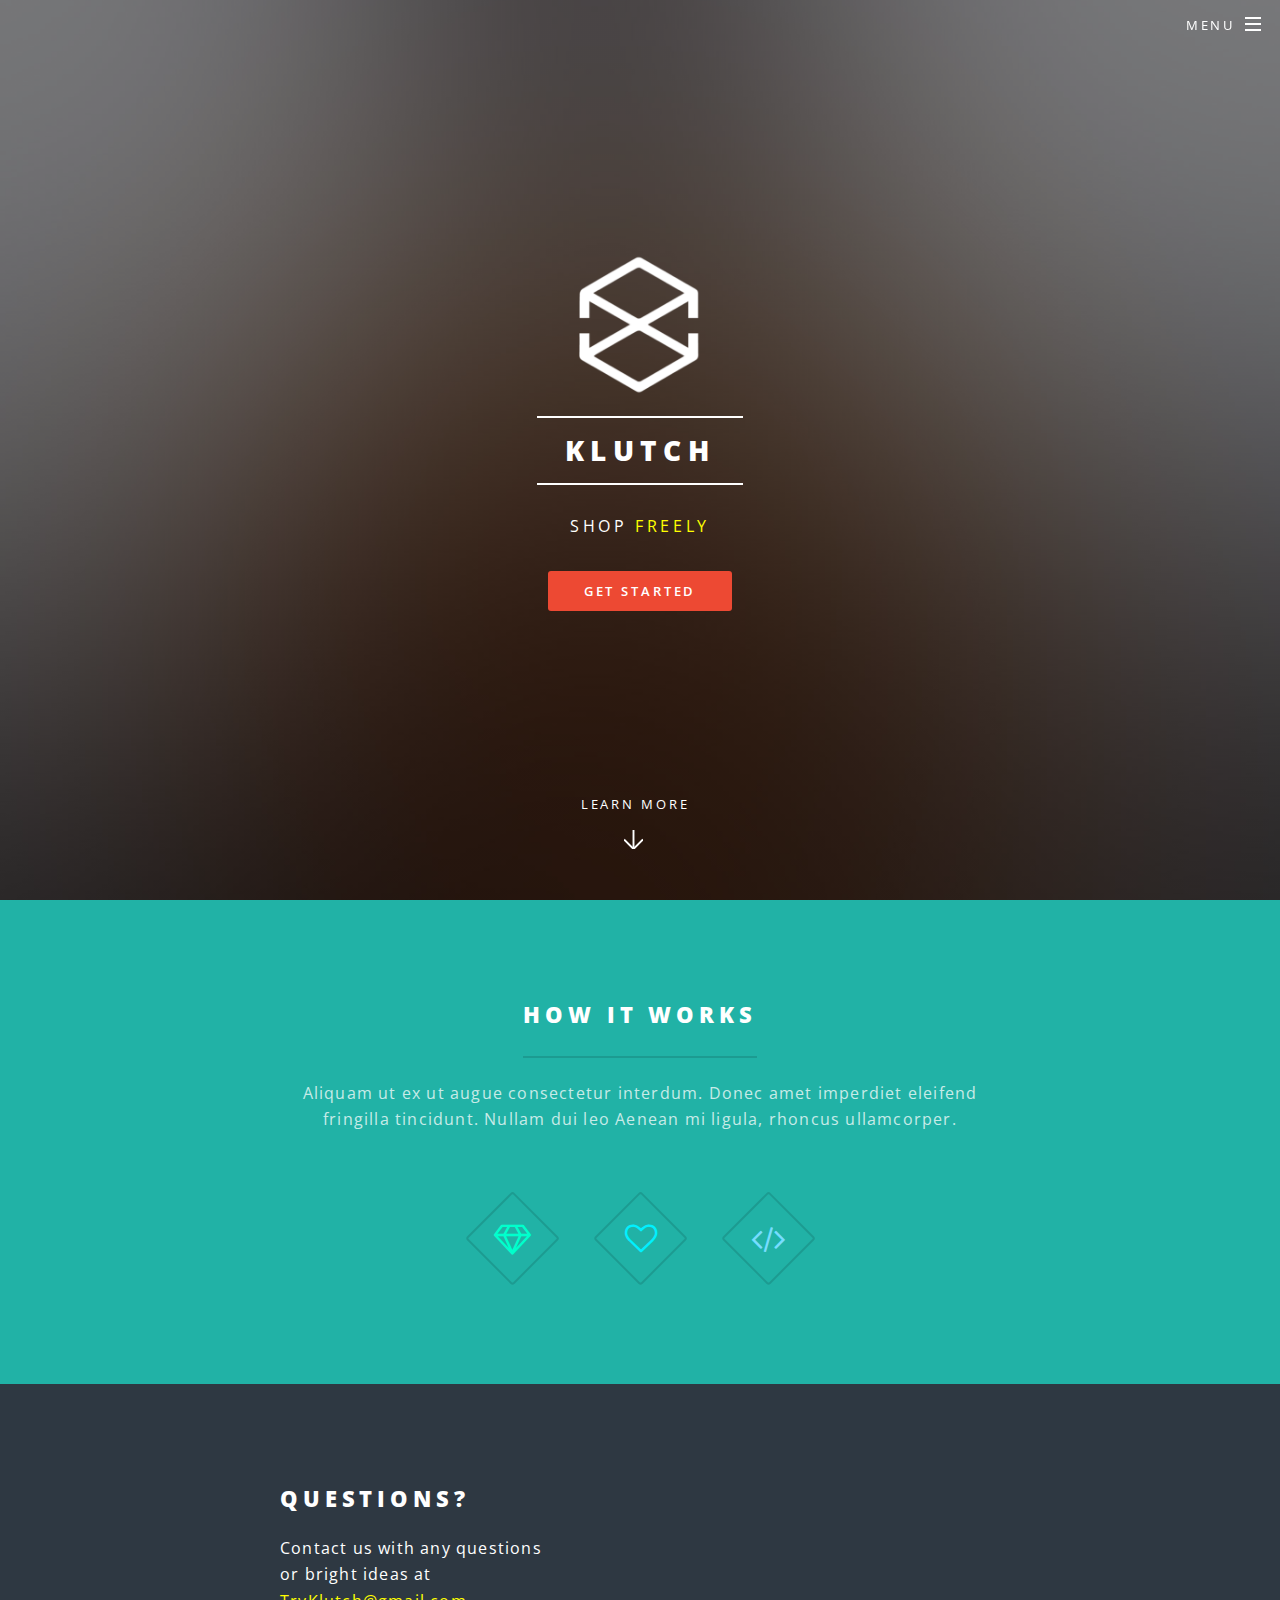
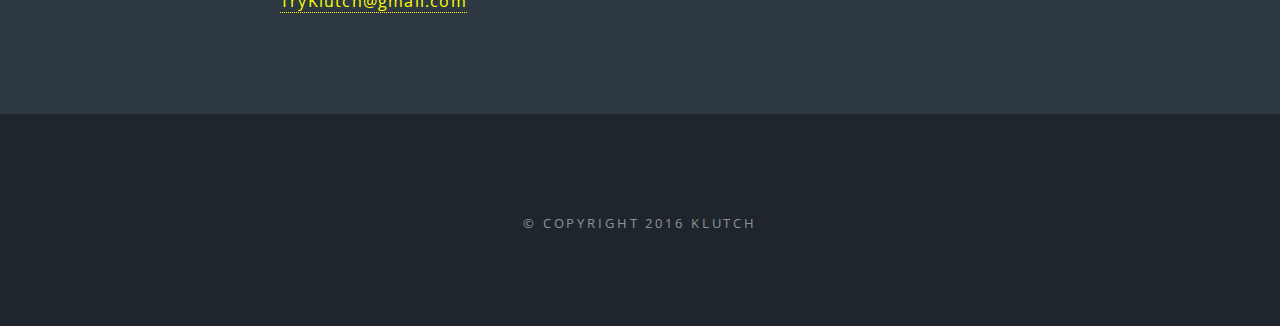
==== index.html @ a4037fea "creating boilerplate" ====
<!DOCTYPE HTML>
<!--
	Spectral by HTML5 UP
	html5up.net | @n33co
	Free for personal and commercial use under the CCA 3.0 license (html5up.net/license)
-->
<html>
	<head>
		<title>Klutch</title>
		<meta charset="utf-8" />
		<meta name="viewport" content="width=device-width, initial-scale=1" />
		<!--[if lte IE 8]><script src="assets/js/ie/html5shiv.js"></script><![endif]-->
		<link rel="stylesheet" href="assets/css/main.css" />
		<!--[if lte IE 8]><link rel="stylesheet" href="assets/css/ie8.css" /><![endif]-->
		<!--[if lte IE 9]><link rel="stylesheet" href="assets/css/ie9.css" /><![endif]-->
	</head>
	<body class="landing">

		<!-- Page Wrapper -->
			<div id="page-wrapper">

				<!-- Header -->
					<header id="header" class="alt">
						<h1><a href="index.html">Klutch</a></h1>
						<nav id="nav">
							<ul>
								<li class="special">
									<a href="#menu" class="menuToggle"><span>Menu</span></a>
									<div id="menu">
										<ul>
											<li><a href="index.html">Home</a></li>
											<li><a href="about.html">About</a></li>
										</ul>
									</div>
								</li>
							</ul>
						</nav>
					</header>

				<!-- Banner -->
					<section id="banner">
						<div class="inner">
							<img class="banner-logo" src="images/logo.png">
						</div>
						<div class="inner">
							<h2>Klutch</h2>
							<p>SHOP <span class="cta-yellow">FREELY</span></p>
							<ul class="actions">
								<li><a href="#" class="button special">Get Started</a></li>
							</ul>
						</div>
						<a href="#one" class="more scrolly">Learn More</a>
					</section>

				<!-- One -->
					<section id="one" class="wrapper style1 special">
						<div class="inner">
							<header class="major">
								<h2>HOW IT WORKS</h2>
								<p>Aliquam ut ex ut augue consectetur interdum. Donec amet imperdiet eleifend<br />
								fringilla tincidunt. Nullam dui leo Aenean mi ligula, rhoncus ullamcorper.</p>
							</header>
							<ul class="icons major">
								<li><span class="icon fa-diamond major style1"><span class="label">Find Items You Love</span></span></li>
								<li><span class="icon fa-heart-o major style2"><span class="label">Send Us the Deets</span></span></li>
								<li><span class="icon fa-code major style3"><span class="label">We find you a cart</span></span></li>
							</ul>
						</div>
					</section>

				<!-- Two -->
					<!-- <section id="two" class="wrapper alt style2">
						<section class="spotlight">
							<div class="image"><img src="images/pic01.jpg" alt="" /></div><div class="content">
								<h2>Magna primis lobortis<br />
								sed ullamcorper</h2>
								<p>Aliquam ut ex ut augue consectetur interdum. Donec hendrerit imperdiet. Mauris eleifend fringilla nullam aenean mi ligula.</p>
							</div>
						</section>
						<section class="spotlight">
							<div class="image"><img src="images/pic02.jpg" alt="" /></div><div class="content">
								<h2>Tortor dolore feugiat<br />
								elementum magna</h2>
								<p>Aliquam ut ex ut augue consectetur interdum. Donec hendrerit imperdiet. Mauris eleifend fringilla nullam aenean mi ligula.</p>
							</div>
						</section>
						<section class="spotlight">
							<div class="image"><img src="images/pic03.jpg" alt="" /></div><div class="content">
								<h2>Augue eleifend aliquet<br />
								sed condimentum</h2>
								<p>Aliquam ut ex ut augue consectetur interdum. Donec hendrerit imperdiet. Mauris eleifend fringilla nullam aenean mi ligula.</p>
							</div>
						</section>
					</section> -->

				<!-- Three -->
					<!-- <section id="three" class="wrapper style3 special">
						<div class="inner">
							<header class="major">
								<h2>Accumsan mus tortor nunc aliquet</h2>
								<p>Aliquam ut ex ut augue consectetur interdum. Donec amet imperdiet eleifend<br />
								fringilla tincidunt. Nullam dui leo Aenean mi ligula, rhoncus ullamcorper.</p>
							</header>
							<ul class="features">
								<li class="icon fa-paper-plane-o">
									<h3>Arcu accumsan</h3>
									<p>Augue consectetur sed interdum imperdiet et ipsum. Mauris lorem tincidunt nullam amet leo Aenean ligula consequat consequat.</p>
								</li>
								<li class="icon fa-laptop">
									<h3>Ac Augue Eget</h3>
									<p>Augue consectetur sed interdum imperdiet et ipsum. Mauris lorem tincidunt nullam amet leo Aenean ligula consequat consequat.</p>
								</li>
								<li class="icon fa-code">
									<h3>Mus Scelerisque</h3>
									<p>Augue consectetur sed interdum imperdiet et ipsum. Mauris lorem tincidunt nullam amet leo Aenean ligula consequat consequat.</p>
								</li>
								<li class="icon fa-headphones">
									<h3>Mauris Imperdiet</h3>
									<p>Augue consectetur sed interdum imperdiet et ipsum. Mauris lorem tincidunt nullam amet leo Aenean ligula consequat consequat.</p>
								</li>
								<li class="icon fa-heart-o">
									<h3>Aenean Primis</h3>
									<p>Augue consectetur sed interdum imperdiet et ipsum. Mauris lorem tincidunt nullam amet leo Aenean ligula consequat consequat.</p>
								</li>
								<li class="icon fa-flag-o">
									<h3>Tortor Ut</h3>
									<p>Augue consectetur sed interdum imperdiet et ipsum. Mauris lorem tincidunt nullam amet leo Aenean ligula consequat consequat.</p>
								</li>
							</ul>
						</div>
					</section> -->

				<!-- CTA -->
					<section id="cta" class="wrapper style4">
						<div class="inner">
							<header>
								<h2>Questions?</h2>
								<p>Contact us with any questions <br> or bright ideas at <br> <a class="cta-yellow" href="mailto:tryklutch@gmail.com">TryKlutch@gmail.com</a></p>
							</header>
<!-- 							<ul class="actions vertical">
								<li><a href="#" class="button fit special">Start Using Klutch</a></li>
								<li><a href="#" class="button fit">Learn More</a></li>
							</ul> -->
						</div>
					</section>

				<!-- Footer -->
					<footer id="footer">
<!-- 						<ul class="icons">
							<li><a href="#" class="icon fa-twitter"><span class="label">Twitter</span></a></li>
							<li><a href="#" class="icon fa-facebook"><span class="label">Facebook</span></a></li>
							<li><a href="#" class="icon fa-instagram"><span class="label">Instagram</span></a></li>
							<li><a href="#" class="icon fa-dribbble"><span class="label">Dribbble</span></a></li>
							<li><a href="#" class="icon fa-envelope-o"><span class="label">Email</span></a></li>
						</ul> -->
						<ul class="copyright">
							<li>&copy; Copyright 2016 Klutch</li>
						</ul>
					</footer>

			</div>

		<!-- Scripts -->
			<script src="assets/js/jquery.min.js"></script>
			<script src="assets/js/jquery.scrollex.min.js"></script>
			<script src="assets/js/jquery.scrolly.min.js"></script>
			<script src="assets/js/skel.min.js"></script>
			<script src="assets/js/util.js"></script>
			<!--[if lte IE 8]><script src="assets/js/ie/respond.min.js"></script><![endif]-->
			<script src="assets/js/main.js"></script>

	</body>
</html>
---- assets/css/main.css ----
@import url(font-awesome.min.css);
@import url("http://fonts.googleapis.com/css?family=Open+Sans:400,400italic,600,600italic,800,800italic");

/*
	Spectral by HTML5 UP
	html5up.net | @n33co
	Free for personal and commercial use under the CCA 3.0 license (html5up.net/license)
*/

/* Reset */

	html, body, div, span, applet, object, iframe, h1, h2, h3, h4, h5, h6, p, blockquote, pre, a, abbr, acronym, address, big, cite, code, del, dfn, em, img, ins, kbd, q, s, samp, small, strike, strong, sub, sup, tt, var, b, u, i, center, dl, dt, dd, ol, ul, li, fieldset, form, label, legend, table, caption, tbody, tfoot, thead, tr, th, td, article, aside, canvas, details, embed, figure, figcaption, footer, header, hgroup, menu, nav, output, ruby, section, summary, time, mark, audio, video {
		margin: 0;
		padding: 0;
		border: 0;
		font-size: 100%;
		font: inherit;
		vertical-align: baseline;
	}

	article, aside, details, figcaption, figure, footer, header, hgroup, menu, nav, section {
		display: block;
	}

	body {
		line-height: 1;
	}

	ol, ul {
		list-style: none;
	}

	blockquote, q {
		quotes: none;
	}

	blockquote:before, blockquote:after, q:before, q:after {
		content: '';
		content: none;
	}

	table {
		border-collapse: collapse;
		border-spacing: 0;
	}

	body {
		-webkit-text-size-adjust: none;
	}

/* Box Model */

	*, *:before, *:after {
		-moz-box-sizing: border-box;
		-webkit-box-sizing: border-box;
		box-sizing: border-box;
	}

/* Grid */

	.row {
		border-bottom: solid 1px transparent;
		-moz-box-sizing: border-box;
		-webkit-box-sizing: border-box;
		box-sizing: border-box;
	}

	.row > * {
		float: left;
		-moz-box-sizing: border-box;
		-webkit-box-sizing: border-box;
		box-sizing: border-box;
	}

	.row:after, .row:before {
		content: '';
		display: block;
		clear: both;
		height: 0;
	}

	.row.uniform > * > :first-child {
		margin-top: 0;
	}

	.row.uniform > * > :last-child {
		margin-bottom: 0;
	}

	.row.\30 \25 > * {
		padding: 0 0 0 0em;
	}

	.row.\30 \25 {
		margin: 0 0 -1px 0em;
	}

	.row.uniform.\30 \25 > * {
		padding: 0em 0 0 0em;
	}

	.row.uniform.\30 \25 {
		margin: 0em 0 -1px 0em;
	}

	.row > * {
		padding: 0 0 0 1.5em;
	}

	.row {
		margin: 0 0 -1px -1.5em;
	}

	.row.uniform > * {
		padding: 1.5em 0 0 1.5em;
	}

	.row.uniform {
		margin: -1.5em 0 -1px -1.5em;
	}

	.row.\32 00\25 > * {
		padding: 0 0 0 3em;
	}

	.row.\32 00\25 {
		margin: 0 0 -1px -3em;
	}

	.row.uniform.\32 00\25 > * {
		padding: 3em 0 0 3em;
	}

	.row.uniform.\32 00\25 {
		margin: -3em 0 -1px -3em;
	}

	.row.\31 50\25 > * {
		padding: 0 0 0 2.25em;
	}

	.row.\31 50\25 {
		margin: 0 0 -1px -2.25em;
	}

	.row.uniform.\31 50\25 > * {
		padding: 2.25em 0 0 2.25em;
	}

	.row.uniform.\31 50\25 {
		margin: -2.25em 0 -1px -2.25em;
	}

	.row.\35 0\25 > * {
		padding: 0 0 0 0.75em;
	}

	.row.\35 0\25 {
		margin: 0 0 -1px -0.75em;
	}

	.row.uniform.\35 0\25 > * {
		padding: 0.75em 0 0 0.75em;
	}

	.row.uniform.\35 0\25 {
		margin: -0.75em 0 -1px -0.75em;
	}

	.row.\32 5\25 > * {
		padding: 0 0 0 0.375em;
	}

	.row.\32 5\25 {
		margin: 0 0 -1px -0.375em;
	}

	.row.uniform.\32 5\25 > * {
		padding: 0.375em 0 0 0.375em;
	}

	.row.uniform.\32 5\25 {
		margin: -0.375em 0 -1px -0.375em;
	}

	.\31 2u, .\31 2u\24 {
		width: 100%;
		clear: none;
		margin-left: 0;
	}

	.\31 1u, .\31 1u\24 {
		width: 91.6666666667%;
		clear: none;
		margin-left: 0;
	}

	.\31 0u, .\31 0u\24 {
		width: 83.3333333333%;
		clear: none;
		margin-left: 0;
	}

	.\39 u, .\39 u\24 {
		width: 75%;
		clear: none;
		margin-left: 0;
	}

	.\38 u, .\38 u\24 {
		width: 66.6666666667%;
		clear: none;
		margin-left: 0;
	}

	.\37 u, .\37 u\24 {
		width: 58.3333333333%;
		clear: none;
		margin-left: 0;
	}

	.\36 u, .\36 u\24 {
		width: 50%;
		clear: none;
		margin-left: 0;
	}

	.\35 u, .\35 u\24 {
		width: 41.6666666667%;
		clear: none;
		margin-left: 0;
	}

	.\34 u, .\34 u\24 {
		width: 33.3333333333%;
		clear: none;
		margin-left: 0;
	}

	.\33 u, .\33 u\24 {
		width: 25%;
		clear: none;
		margin-left: 0;
	}

	.\32 u, .\32 u\24 {
		width: 16.6666666667%;
		clear: none;
		margin-left: 0;
	}

	.\31 u, .\31 u\24 {
		width: 8.3333333333%;
		clear: none;
		margin-left: 0;
	}

	.\31 2u\24 + *,
	.\31 1u\24 + *,
	.\31 0u\24 + *,
	.\39 u\24 + *,
	.\38 u\24 + *,
	.\37 u\24 + *,
	.\36 u\24 + *,
	.\35 u\24 + *,
	.\34 u\24 + *,
	.\33 u\24 + *,
	.\32 u\24 + *,
	.\31 u\24 + * {
		clear: left;
	}

	.\-11u {
		margin-left: 91.66667%;
	}

	.\-10u {
		margin-left: 83.33333%;
	}

	.\-9u {
		margin-left: 75%;
	}

	.\-8u {
		margin-left: 66.66667%;
	}

	.\-7u {
		margin-left: 58.33333%;
	}

	.\-6u {
		margin-left: 50%;
	}

	.\-5u {
		margin-left: 41.66667%;
	}

	.\-4u {
		margin-left: 33.33333%;
	}

	.\-3u {
		margin-left: 25%;
	}

	.\-2u {
		margin-left: 16.66667%;
	}

	.\-1u {
		margin-left: 8.33333%;
	}

	@media screen and (max-width: 1680px) {

		.row > * {
			padding: 0 0 0 1.5em;
		}

		.row {
			margin: 0 0 -1px -1.5em;
		}

		.row.uniform > * {
			padding: 1.5em 0 0 1.5em;
		}

		.row.uniform {
			margin: -1.5em 0 -1px -1.5em;
		}

		.row.\32 00\25 > * {
			padding: 0 0 0 3em;
		}

		.row.\32 00\25 {
			margin: 0 0 -1px -3em;
		}

		.row.uniform.\32 00\25 > * {
			padding: 3em 0 0 3em;
		}

		.row.uniform.\32 00\25 {
			margin: -3em 0 -1px -3em;
		}

		.row.\31 50\25 > * {
			padding: 0 0 0 2.25em;
		}

		.row.\31 50\25 {
			margin: 0 0 -1px -2.25em;
		}

		.row.uniform.\31 50\25 > * {
			padding: 2.25em 0 0 2.25em;
		}

		.row.uniform.\31 50\25 {
			margin: -2.25em 0 -1px -2.25em;
		}

		.row.\35 0\25 > * {
			padding: 0 0 0 0.75em;
		}

		.row.\35 0\25 {
			margin: 0 0 -1px -0.75em;
		}

		.row.uniform.\35 0\25 > * {
			padding: 0.75em 0 0 0.75em;
		}

		.row.uniform.\35 0\25 {
			margin: -0.75em 0 -1px -0.75em;
		}

		.row.\32 5\25 > * {
			padding: 0 0 0 0.375em;
		}

		.row.\32 5\25 {
			margin: 0 0 -1px -0.375em;
		}

		.row.uniform.\32 5\25 > * {
			padding: 0.375em 0 0 0.375em;
		}

		.row.uniform.\32 5\25 {
			margin: -0.375em 0 -1px -0.375em;
		}

		.\31 2u\28xlarge\29, .\31 2u\24\28xlarge\29 {
			width: 100%;
			clear: none;
			margin-left: 0;
		}

		.\31 1u\28xlarge\29, .\31 1u\24\28xlarge\29 {
			width: 91.6666666667%;
			clear: none;
			margin-left: 0;
		}

		.\31 0u\28xlarge\29, .\31 0u\24\28xlarge\29 {
			width: 83.3333333333%;
			clear: none;
			margin-left: 0;
		}

		.\39 u\28xlarge\29, .\39 u\24\28xlarge\29 {
			width: 75%;
			clear: none;
			margin-left: 0;
		}

		.\38 u\28xlarge\29, .\38 u\24\28xlarge\29 {
			width: 66.6666666667%;
			clear: none;
			margin-left: 0;
		}

		.\37 u\28xlarge\29, .\37 u\24\28xlarge\29 {
			width: 58.3333333333%;
			clear: none;
			margin-left: 0;
		}

		.\36 u\28xlarge\29, .\36 u\24\28xlarge\29 {
			width: 50%;
			clear: none;
			margin-left: 0;
		}

		.\35 u\28xlarge\29, .\35 u\24\28xlarge\29 {
			width: 41.6666666667%;
			clear: none;
			margin-left: 0;
		}

		.\34 u\28xlarge\29, .\34 u\24\28xlarge\29 {
			width: 33.3333333333%;
			clear: none;
			margin-left: 0;
		}

		.\33 u\28xlarge\29, .\33 u\24\28xlarge\29 {
			width: 25%;
			clear: none;
			margin-left: 0;
		}

		.\32 u\28xlarge\29, .\32 u\24\28xlarge\29 {
			width: 16.6666666667%;
			clear: none;
			margin-left: 0;
		}

		.\31 u\28xlarge\29, .\31 u\24\28xlarge\29 {
			width: 8.3333333333%;
			clear: none;
			margin-left: 0;
		}

		.\31 2u\24\28xlarge\29 + *,
		.\31 1u\24\28xlarge\29 + *,
		.\31 0u\24\28xlarge\29 + *,
		.\39 u\24\28xlarge\29 + *,
		.\38 u\24\28xlarge\29 + *,
		.\37 u\24\28xlarge\29 + *,
		.\36 u\24\28xlarge\29 + *,
		.\35 u\24\28xlarge\29 + *,
		.\34 u\24\28xlarge\29 + *,
		.\33 u\24\28xlarge\29 + *,
		.\32 u\24\28xlarge\29 + *,
		.\31 u\24\28xlarge\29 + * {
			clear: left;
		}

		.\-11u\28xlarge\29 {
			margin-left: 91.66667%;
		}

		.\-10u\28xlarge\29 {
			margin-left: 83.33333%;
		}

		.\-9u\28xlarge\29 {
			margin-left: 75%;
		}

		.\-8u\28xlarge\29 {
			margin-left: 66.66667%;
		}

		.\-7u\28xlarge\29 {
			margin-left: 58.33333%;
		}

		.\-6u\28xlarge\29 {
			margin-left: 50%;
		}

		.\-5u\28xlarge\29 {
			margin-left: 41.66667%;
		}

		.\-4u\28xlarge\29 {
			margin-left: 33.33333%;
		}

		.\-3u\28xlarge\29 {
			margin-left: 25%;
		}

		.\-2u\28xlarge\29 {
			margin-left: 16.66667%;
		}

		.\-1u\28xlarge\29 {
			margin-left: 8.33333%;
		}

	}

	@media screen and (max-width: 1280px) {

		.row > * {
			padding: 0 0 0 1.5em;
		}

		.row {
			margin: 0 0 -1px -1.5em;
		}

		.row.uniform > * {
			padding: 1.5em 0 0 1.5em;
		}

		.row.uniform {
			margin: -1.5em 0 -1px -1.5em;
		}

		.row.\32 00\25 > * {
			padding: 0 0 0 3em;
		}

		.row.\32 00\25 {
			margin: 0 0 -1px -3em;
		}

		.row.uniform.\32 00\25 > * {
			padding: 3em 0 0 3em;
		}

		.row.uniform.\32 00\25 {
			margin: -3em 0 -1px -3em;
		}

		.row.\31 50\25 > * {
			padding: 0 0 0 2.25em;
		}

		.row.\31 50\25 {
			margin: 0 0 -1px -2.25em;
		}

		.row.uniform.\31 50\25 > * {
			padding: 2.25em 0 0 2.25em;
		}

		.row.uniform.\31 50\25 {
			margin: -2.25em 0 -1px -2.25em;
		}

		.row.\35 0\25 > * {
			padding: 0 0 0 0.75em;
		}

		.row.\35 0\25 {
			margin: 0 0 -1px -0.75em;
		}

		.row.uniform.\35 0\25 > * {
			padding: 0.75em 0 0 0.75em;
		}

		.row.uniform.\35 0\25 {
			margin: -0.75em 0 -1px -0.75em;
		}

		.row.\32 5\25 > * {
			padding: 0 0 0 0.375em;
		}

		.row.\32 5\25 {
			margin: 0 0 -1px -0.375em;
		}

		.row.uniform.\32 5\25 > * {
			padding: 0.375em 0 0 0.375em;
		}

		.row.uniform.\32 5\25 {
			margin: -0.375em 0 -1px -0.375em;
		}

		.\31 2u\28large\29, .\31 2u\24\28large\29 {
			width: 100%;
			clear: none;
			margin-left: 0;
		}

		.\31 1u\28large\29, .\31 1u\24\28large\29 {
			width: 91.6666666667%;
			clear: none;
			margin-left: 0;
		}

		.\31 0u\28large\29, .\31 0u\24\28large\29 {
			width: 83.3333333333%;
			clear: none;
			margin-left: 0;
		}

		.\39 u\28large\29, .\39 u\24\28large\29 {
			width: 75%;
			clear: none;
			margin-left: 0;
		}

		.\38 u\28large\29, .\38 u\24\28large\29 {
			width: 66.6666666667%;
			clear: none;
			margin-left: 0;
		}

		.\37 u\28large\29, .\37 u\24\28large\29 {
			width: 58.3333333333%;
			clear: none;
			margin-left: 0;
		}

		.\36 u\28large\29, .\36 u\24\28large\29 {
			width: 50%;
			clear: none;
			margin-left: 0;
		}

		.\35 u\28large\29, .\35 u\24\28large\29 {
			width: 41.6666666667%;
			clear: none;
			margin-left: 0;
		}

		.\34 u\28large\29, .\34 u\24\28large\29 {
			width: 33.3333333333%;
			clear: none;
			margin-left: 0;
		}

		.\33 u\28large\29, .\33 u\24\28large\29 {
			width: 25%;
			clear: none;
			margin-left: 0;
		}

		.\32 u\28large\29, .\32 u\24\28large\29 {
			width: 16.6666666667%;
			clear: none;
			margin-left: 0;
		}

		.\31 u\28large\29, .\31 u\24\28large\29 {
			width: 8.3333333333%;
			clear: none;
			margin-left: 0;
		}

		.\31 2u\24\28large\29 + *,
		.\31 1u\24\28large\29 + *,
		.\31 0u\24\28large\29 + *,
		.\39 u\24\28large\29 + *,
		.\38 u\24\28large\29 + *,
		.\37 u\24\28large\29 + *,
		.\36 u\24\28large\29 + *,
		.\35 u\24\28large\29 + *,
		.\34 u\24\28large\29 + *,
		.\33 u\24\28large\29 + *,
		.\32 u\24\28large\29 + *,
		.\31 u\24\28large\29 + * {
			clear: left;
		}

		.\-11u\28large\29 {
			margin-left: 91.66667%;
		}

		.\-10u\28large\29 {
			margin-left: 83.33333%;
		}

		.\-9u\28large\29 {
			margin-left: 75%;
		}

		.\-8u\28large\29 {
			margin-left: 66.66667%;
		}

		.\-7u\28large\29 {
			margin-left: 58.33333%;
		}

		.\-6u\28large\29 {
			margin-left: 50%;
		}

		.\-5u\28large\29 {
			margin-left: 41.66667%;
		}

		.\-4u\28large\29 {
			margin-left: 33.33333%;
		}

		.\-3u\28large\29 {
			margin-left: 25%;
		}

		.\-2u\28large\29 {
			margin-left: 16.66667%;
		}

		.\-1u\28large\29 {
			margin-left: 8.33333%;
		}

	}

	@media screen and (max-width: 980px) {

		.row > * {
			padding: 0 0 0 1.5em;
		}

		.row {
			margin: 0 0 -1px -1.5em;
		}

		.row.uniform > * {
			padding: 1.5em 0 0 1.5em;
		}

		.row.uniform {
			margin: -1.5em 0 -1px -1.5em;
		}

		.row.\32 00\25 > * {
			padding: 0 0 0 3em;
		}

		.row.\32 00\25 {
			margin: 0 0 -1px -3em;
		}

		.row.uniform.\32 00\25 > * {
			padding: 3em 0 0 3em;
		}

		.row.uniform.\32 00\25 {
			margin: -3em 0 -1px -3em;
		}

		.row.\31 50\25 > * {
			padding: 0 0 0 2.25em;
		}

		.row.\31 50\25 {
			margin: 0 0 -1px -2.25em;
		}

		.row.uniform.\31 50\25 > * {
			padding: 2.25em 0 0 2.25em;
		}

		.row.uniform.\31 50\25 {
			margin: -2.25em 0 -1px -2.25em;
		}

		.row.\35 0\25 > * {
			padding: 0 0 0 0.75em;
		}

		.row.\35 0\25 {
			margin: 0 0 -1px -0.75em;
		}

		.row.uniform.\35 0\25 > * {
			padding: 0.75em 0 0 0.75em;
		}

		.row.uniform.\35 0\25 {
			margin: -0.75em 0 -1px -0.75em;
		}

		.row.\32 5\25 > * {
			padding: 0 0 0 0.375em;
		}

		.row.\32 5\25 {
			margin: 0 0 -1px -0.375em;
		}

		.row.uniform.\32 5\25 > * {
			padding: 0.375em 0 0 0.375em;
		}

		.row.uniform.\32 5\25 {
			margin: -0.375em 0 -1px -0.375em;
		}

		.\31 2u\28medium\29, .\31 2u\24\28medium\29 {
			width: 100%;
			clear: none;
			margin-left: 0;
		}

		.\31 1u\28medium\29, .\31 1u\24\28medium\29 {
			width: 91.6666666667%;
			clear: none;
			margin-left: 0;
		}

		.\31 0u\28medium\29, .\31 0u\24\28medium\29 {
			width: 83.3333333333%;
			clear: none;
			margin-left: 0;
		}

		.\39 u\28medium\29, .\39 u\24\28medium\29 {
			width: 75%;
			clear: none;
			margin-left: 0;
		}

		.\38 u\28medium\29, .\38 u\24\28medium\29 {
			width: 66.6666666667%;
			clear: none;
			margin-left: 0;
		}

		.\37 u\28medium\29, .\37 u\24\28medium\29 {
			width: 58.3333333333%;
			clear: none;
			margin-left: 0;
		}

		.\36 u\28medium\29, .\36 u\24\28medium\29 {
			width: 50%;
			clear: none;
			margin-left: 0;
		}

		.\35 u\28medium\29, .\35 u\24\28medium\29 {
			width: 41.6666666667%;
			clear: none;
			margin-left: 0;
		}

		.\34 u\28medium\29, .\34 u\24\28medium\29 {
			width: 33.3333333333%;
			clear: none;
			margin-left: 0;
		}

		.\33 u\28medium\29, .\33 u\24\28medium\29 {
			width: 25%;
			clear: none;
			margin-left: 0;
		}

		.\32 u\28medium\29, .\32 u\24\28medium\29 {
			width: 16.6666666667%;
			clear: none;
			margin-left: 0;
		}

		.\31 u\28medium\29, .\31 u\24\28medium\29 {
			width: 8.3333333333%;
			clear: none;
			margin-left: 0;
		}

		.\31 2u\24\28medium\29 + *,
		.\31 1u\24\28medium\29 + *,
		.\31 0u\24\28medium\29 + *,
		.\39 u\24\28medium\29 + *,
		.\38 u\24\28medium\29 + *,
		.\37 u\24\28medium\29 + *,
		.\36 u\24\28medium\29 + *,
		.\35 u\24\28medium\29 + *,
		.\34 u\24\28medium\29 + *,
		.\33 u\24\28medium\29 + *,
		.\32 u\24\28medium\29 + *,
		.\31 u\24\28medium\29 + * {
			clear: left;
		}

		.\-11u\28medium\29 {
			margin-left: 91.66667%;
		}

		.\-10u\28medium\29 {
			margin-left: 83.33333%;
		}

		.\-9u\28medium\29 {
			margin-left: 75%;
		}

		.\-8u\28medium\29 {
			margin-left: 66.66667%;
		}

		.\-7u\28medium\29 {
			margin-left: 58.33333%;
		}

		.\-6u\28medium\29 {
			margin-left: 50%;
		}

		.\-5u\28medium\29 {
			margin-left: 41.66667%;
		}

		.\-4u\28medium\29 {
			margin-left: 33.33333%;
		}

		.\-3u\28medium\29 {
			margin-left: 25%;
		}

		.\-2u\28medium\29 {
			margin-left: 16.66667%;
		}

		.\-1u\28medium\29 {
			margin-left: 8.33333%;
		}

	}

	@media screen and (max-width: 736px) {

		.row > * {
			padding: 0 0 0 1.5em;
		}

		.row {
			margin: 0 0 -1px -1.5em;
		}

		.row.uniform > * {
			padding: 1.5em 0 0 1.5em;
		}

		.row.uniform {
			margin: -1.5em 0 -1px -1.5em;
		}

		.row.\32 00\25 > * {
			padding: 0 0 0 3em;
		}

		.row.\32 00\25 {
			margin: 0 0 -1px -3em;
		}

		.row.uniform.\32 00\25 > * {
			padding: 3em 0 0 3em;
		}

		.row.uniform.\32 00\25 {
			margin: -3em 0 -1px -3em;
		}

		.row.\31 50\25 > * {
			padding: 0 0 0 2.25em;
		}

		.row.\31 50\25 {
			margin: 0 0 -1px -2.25em;
		}

		.row.uniform.\31 50\25 > * {
			padding: 2.25em 0 0 2.25em;
		}

		.row.uniform.\31 50\25 {
			margin: -2.25em 0 -1px -2.25em;
		}

		.row.\35 0\25 > * {
			padding: 0 0 0 0.75em;
		}

		.row.\35 0\25 {
			margin: 0 0 -1px -0.75em;
		}

		.row.uniform.\35 0\25 > * {
			padding: 0.75em 0 0 0.75em;
		}

		.row.uniform.\35 0\25 {
			margin: -0.75em 0 -1px -0.75em;
		}

		.row.\32 5\25 > * {
			padding: 0 0 0 0.375em;
		}

		.row.\32 5\25 {
			margin: 0 0 -1px -0.375em;
		}

		.row.uniform.\32 5\25 > * {
			padding: 0.375em 0 0 0.375em;
		}

		.row.uniform.\32 5\25 {
			margin: -0.375em 0 -1px -0.375em;
		}

		.\31 2u\28small\29, .\31 2u\24\28small\29 {
			width: 100%;
			clear: none;
			margin-left: 0;
		}

		.\31 1u\28small\29, .\31 1u\24\28small\29 {
			width: 91.6666666667%;
			clear: none;
			margin-left: 0;
		}

		.\31 0u\28small\29, .\31 0u\24\28small\29 {
			width: 83.3333333333%;
			clear: none;
			margin-left: 0;
		}

		.\39 u\28small\29, .\39 u\24\28small\29 {
			width: 75%;
			clear: none;
			margin-left: 0;
		}

		.\38 u\28small\29, .\38 u\24\28small\29 {
			width: 66.6666666667%;
			clear: none;
			margin-left: 0;
		}

		.\37 u\28small\29, .\37 u\24\28small\29 {
			width: 58.3333333333%;
			clear: none;
			margin-left: 0;
		}

		.\36 u\28small\29, .\36 u\24\28small\29 {
			width: 50%;
			clear: none;
			margin-left: 0;
		}

		.\35 u\28small\29, .\35 u\24\28small\29 {
			width: 41.6666666667%;
			clear: none;
			margin-left: 0;
		}

		.\34 u\28small\29, .\34 u\24\28small\29 {
			width: 33.3333333333%;
			clear: none;
			margin-left: 0;
		}

		.\33 u\28small\29, .\33 u\24\28small\29 {
			width: 25%;
			clear: none;
			margin-left: 0;
		}

		.\32 u\28small\29, .\32 u\24\28small\29 {
			width: 16.6666666667%;
			clear: none;
			margin-left: 0;
		}

		.\31 u\28small\29, .\31 u\24\28small\29 {
			width: 8.3333333333%;
			clear: none;
			margin-left: 0;
		}

		.\31 2u\24\28small\29 + *,
		.\31 1u\24\28small\29 + *,
		.\31 0u\24\28small\29 + *,
		.\39 u\24\28small\29 + *,
		.\38 u\24\28small\29 + *,
		.\37 u\24\28small\29 + *,
		.\36 u\24\28small\29 + *,
		.\35 u\24\28small\29 + *,
		.\34 u\24\28small\29 + *,
		.\33 u\24\28small\29 + *,
		.\32 u\24\28small\29 + *,
		.\31 u\24\28small\29 + * {
			clear: left;
		}

		.\-11u\28small\29 {
			margin-left: 91.66667%;
		}

		.\-10u\28small\29 {
			margin-left: 83.33333%;
		}

		.\-9u\28small\29 {
			margin-left: 75%;
		}

		.\-8u\28small\29 {
			margin-left: 66.66667%;
		}

		.\-7u\28small\29 {
			margin-left: 58.33333%;
		}

		.\-6u\28small\29 {
			margin-left: 50%;
		}

		.\-5u\28small\29 {
			margin-left: 41.66667%;
		}

		.\-4u\28small\29 {
			margin-left: 33.33333%;
		}

		.\-3u\28small\29 {
			margin-left: 25%;
		}

		.\-2u\28small\29 {
			margin-left: 16.66667%;
		}

		.\-1u\28small\29 {
			margin-left: 8.33333%;
		}

	}

	@media screen and (max-width: 480px) {

		.row > * {
			padding: 0 0 0 1.5em;
		}

		.row {
			margin: 0 0 -1px -1.5em;
		}

		.row.uniform > * {
			padding: 1.5em 0 0 1.5em;
		}

		.row.uniform {
			margin: -1.5em 0 -1px -1.5em;
		}

		.row.\32 00\25 > * {
			padding: 0 0 0 3em;
		}

		.row.\32 00\25 {
			margin: 0 0 -1px -3em;
		}

		.row.uniform.\32 00\25 > * {
			padding: 3em 0 0 3em;
		}

		.row.uniform.\32 00\25 {
			margin: -3em 0 -1px -3em;
		}

		.row.\31 50\25 > * {
			padding: 0 0 0 2.25em;
		}

		.row.\31 50\25 {
			margin: 0 0 -1px -2.25em;
		}

		.row.uniform.\31 50\25 > * {
			padding: 2.25em 0 0 2.25em;
		}

		.row.uniform.\31 50\25 {
			margin: -2.25em 0 -1px -2.25em;
		}

		.row.\35 0\25 > * {
			padding: 0 0 0 0.75em;
		}

		.row.\35 0\25 {
			margin: 0 0 -1px -0.75em;
		}

		.row.uniform.\35 0\25 > * {
			padding: 0.75em 0 0 0.75em;
		}

		.row.uniform.\35 0\25 {
			margin: -0.75em 0 -1px -0.75em;
		}

		.row.\32 5\25 > * {
			padding: 0 0 0 0.375em;
		}

		.row.\32 5\25 {
			margin: 0 0 -1px -0.375em;
		}

		.row.uniform.\32 5\25 > * {
			padding: 0.375em 0 0 0.375em;
		}

		.row.uniform.\32 5\25 {
			margin: -0.375em 0 -1px -0.375em;
		}

		.\31 2u\28xsmall\29, .\31 2u\24\28xsmall\29 {
			width: 100%;
			clear: none;
			margin-left: 0;
		}

		.\31 1u\28xsmall\29, .\31 1u\24\28xsmall\29 {
			width: 91.6666666667%;
			clear: none;
			margin-left: 0;
		}

		.\31 0u\28xsmall\29, .\31 0u\24\28xsmall\29 {
			width: 83.3333333333%;
			clear: none;
			margin-left: 0;
		}

		.\39 u\28xsmall\29, .\39 u\24\28xsmall\29 {
			width: 75%;
			clear: none;
			margin-left: 0;
		}

		.\38 u\28xsmall\29, .\38 u\24\28xsmall\29 {
			width: 66.6666666667%;
			clear: none;
			margin-left: 0;
		}

		.\37 u\28xsmall\29, .\37 u\24\28xsmall\29 {
			width: 58.3333333333%;
			clear: none;
			margin-left: 0;
		}

		.\36 u\28xsmall\29, .\36 u\24\28xsmall\29 {
			width: 50%;
			clear: none;
			margin-left: 0;
		}

		.\35 u\28xsmall\29, .\35 u\24\28xsmall\29 {
			width: 41.6666666667%;
			clear: none;
			margin-left: 0;
		}

		.\34 u\28xsmall\29, .\34 u\24\28xsmall\29 {
			width: 33.3333333333%;
			clear: none;
			margin-left: 0;
		}

		.\33 u\28xsmall\29, .\33 u\24\28xsmall\29 {
			width: 25%;
			clear: none;
			margin-left: 0;
		}

		.\32 u\28xsmall\29, .\32 u\24\28xsmall\29 {
			width: 16.6666666667%;
			clear: none;
			margin-left: 0;
		}

		.\31 u\28xsmall\29, .\31 u\24\28xsmall\29 {
			width: 8.3333333333%;
			clear: none;
			margin-left: 0;
		}

		.\31 2u\24\28xsmall\29 + *,
		.\31 1u\24\28xsmall\29 + *,
		.\31 0u\24\28xsmall\29 + *,
		.\39 u\24\28xsmall\29 + *,
		.\38 u\24\28xsmall\29 + *,
		.\37 u\24\28xsmall\29 + *,
		.\36 u\24\28xsmall\29 + *,
		.\35 u\24\28xsmall\29 + *,
		.\34 u\24\28xsmall\29 + *,
		.\33 u\24\28xsmall\29 + *,
		.\32 u\24\28xsmall\29 + *,
		.\31 u\24\28xsmall\29 + * {
			clear: left;
		}

		.\-11u\28xsmall\29 {
			margin-left: 91.66667%;
		}

		.\-10u\28xsmall\29 {
			margin-left: 83.33333%;
		}

		.\-9u\28xsmall\29 {
			margin-left: 75%;
		}

		.\-8u\28xsmall\29 {
			margin-left: 66.66667%;
		}

		.\-7u\28xsmall\29 {
			margin-left: 58.33333%;
		}

		.\-6u\28xsmall\29 {
			margin-left: 50%;
		}

		.\-5u\28xsmall\29 {
			margin-left: 41.66667%;
		}

		.\-4u\28xsmall\29 {
			margin-left: 33.33333%;
		}

		.\-3u\28xsmall\29 {
			margin-left: 25%;
		}

		.\-2u\28xsmall\29 {
			margin-left: 16.66667%;
		}

		.\-1u\28xsmall\29 {
			margin-left: 8.33333%;
		}

	}

/* Basic */

	@-ms-viewport {
		width: device-width;
	}

	body {
		background: #2e3842;
	}

		body.is-loading *, body.is-loading *:before, body.is-loading *:after {
			-moz-animation: none !important;
			-webkit-animation: none !important;
			-ms-animation: none !important;
			animation: none !important;
			-moz-transition: none !important;
			-webkit-transition: none !important;
			-ms-transition: none !important;
			transition: none !important;
		}

	body, input, select, textarea {
		color: #fff;
		font-family: "Open Sans", Helvetica, sans-serif;
		font-size: 15pt;
		font-weight: 400;
		letter-spacing: 0.075em;
		line-height: 1.65em;
	}

		@media screen and (max-width: 1680px) {

			body, input, select, textarea {
				font-size: 13pt;
			}

		}

		@media screen and (max-width: 1280px) {

			body, input, select, textarea {
				font-size: 12pt;
			}

		}

		@media screen and (max-width: 736px) {

			body, input, select, textarea {
				font-size: 11pt;
				letter-spacing: 0.0375em;
			}

		}

	a {
		-moz-transition: color 0.2s ease, border-bottom-color 0.2s ease;
		-webkit-transition: color 0.2s ease, border-bottom-color 0.2s ease;
		-ms-transition: color 0.2s ease, border-bottom-color 0.2s ease;
		transition: color 0.2s ease, border-bottom-color 0.2s ease;
		border-bottom: dotted 1px;
		color: inherit;
		text-decoration: none;
	}

		a:hover {
			border-bottom-color: transparent;
		}

	strong, b {
		color: #fff;
		font-weight: 600;
	}

	em, i {
		font-style: italic;
	}

	p {
		margin: 0 0 2em 0;
	}

	h1, h2, h3, h4, h5, h6 {
		color: #fff;
		font-weight: 800;
		letter-spacing: 0.225em;
		line-height: 1em;
		margin: 0 0 1em 0;
		text-transform: uppercase;
	}

		h1 a, h2 a, h3 a, h4 a, h5 a, h6 a {
			color: inherit;
			text-decoration: none;
		}

	h2 {
		font-size: 1.35em;
		line-height: 1.75em;
	}

		@media screen and (max-width: 736px) {

			h2 {
				font-size: 1.1em;
				line-height: 1.65em;
			}

		}

	h3 {
		font-size: 1.15em;
		line-height: 1.75em;
	}

		@media screen and (max-width: 736px) {

			h3 {
				font-size: 1em;
				line-height: 1.65em;
			}

		}

	h4 {
		font-size: 1em;
		line-height: 1.5em;
	}

	h5 {
		font-size: 0.8em;
		line-height: 1.5em;
	}

	h6 {
		font-size: 0.7em;
		line-height: 1.5em;
	}

	sub {
		font-size: 0.8em;
		position: relative;
		top: 0.5em;
	}

	sup {
		font-size: 0.8em;
		position: relative;
		top: -0.5em;
	}

	hr {
		border: 0;
		border-bottom: solid 2px #fff;
		margin: 3em 0;
	}

		hr.major {
			margin: 4.5em 0;
		}

	blockquote {
		border-left: solid 4px #fff;
		font-style: italic;
		margin: 0 0 2em 0;
		padding: 0.5em 0 0.5em 2em;
	}

	code {
		background: rgba(144, 144, 144, 0.25);
		border-radius: 3px;
		font-family: "Courier New", monospace;
		font-size: 0.9em;
		letter-spacing: 0;
		margin: 0 0.25em;
		padding: 0.25em 0.65em;
	}

	pre {
		-webkit-overflow-scrolling: touch;
		font-family: "Courier New", monospace;
		font-size: 0.9em;
		margin: 0 0 2em 0;
	}

		pre code {
			display: block;
			line-height: 1.75em;
			padding: 1em 1.5em;
			overflow-x: auto;
		}

	.align-left {
		text-align: left;
	}

	.align-center {
		text-align: center;
	}

	.align-right {
		text-align: right;
	}

/* Section/Article */

	section.special, article.special {
		text-align: center;
	}

	header p {
		color: rgba(255, 255, 255, 0.5);
		position: relative;
		top: -0.25em;
	}

	header h3 + p {
		font-size: 1.1em;
	}

	header h4 + p,
	header h5 + p,
	header h6 + p {
		font-size: 0.9em;
	}

	header.major {
		margin: 0 0 3.5em 0;
	}

		header.major h2, header.major h3, header.major h4, header.major h5, header.major h6 {
			border-bottom: solid 2px #fff;
			display: inline-block;
			padding-bottom: 1em;
			position: relative;
		}

			header.major h2:after, header.major h3:after, header.major h4:after, header.major h5:after, header.major h6:after {
				content: '';
				display: block;
				height: 1px;
			}

		header.major p {
			color: #fff;
			top: 0;
		}

		@media screen and (max-width: 736px) {

			header.major {
				margin: 0 0 2em 0;
			}

		}

	@media screen and (max-width: 980px) {

		header br {
			display: none;
		}

	}

/* Form */

	form {
		margin: 0 0 2em 0;
	}

	label {
		color: #fff;
		display: block;
		font-size: 0.9em;
		font-weight: 600;
		margin: 0 0 1em 0;
	}

	input[type="text"],
	input[type="password"],
	input[type="email"],
	select,
	textarea {
		-moz-appearance: none;
		-webkit-appearance: none;
		-ms-appearance: none;
		appearance: none;
		background: rgba(144, 144, 144, 0.25);
		border-radius: 3px;
		border: none;
		color: inherit;
		display: block;
		outline: 0;
		padding: 0 1em;
		text-decoration: none;
		width: 100%;
	}

		input[type="text"]:invalid,
		input[type="password"]:invalid,
		input[type="email"]:invalid,
		select:invalid,
		textarea:invalid {
			box-shadow: none;
		}

		input[type="text"]:focus,
		input[type="password"]:focus,
		input[type="email"]:focus,
		select:focus,
		textarea:focus {
			box-shadow: 0 0 0 2px #21b2a6;
		}

	.select-wrapper {
		text-decoration: none;
		display: block;
		position: relative;
	}

		.select-wrapper:before {
			-moz-osx-font-smoothing: grayscale;
			-webkit-font-smoothing: antialiased;
			font-family: FontAwesome;
			font-style: normal;
			font-weight: normal;
			text-transform: none !important;
		}

		.select-wrapper:before {
			-moz-pointer-events: none;
			-webkit-pointer-events: none;
			-ms-pointer-events: none;
			pointer-events: none;
			color: #fff;
			content: '\f078';
			display: block;
			height: 2.75em;
			line-height: 2.75em;
			position: absolute;
			right: 0;
			text-align: center;
			top: 0;
			width: 2.75em;
		}

		.select-wrapper select::-ms-expand {
			display: none;
		}

	input[type="text"],
	input[type="password"],
	input[type="email"],
	select {
		height: 2.75em;
	}

	textarea {
		padding: 0.75em 1em;
	}

	input[type="checkbox"],
	input[type="radio"] {
		-moz-appearance: none;
		-webkit-appearance: none;
		-ms-appearance: none;
		appearance: none;
		display: block;
		float: left;
		margin-right: -2em;
		opacity: 0;
		width: 1em;
		z-index: -1;
	}

		input[type="checkbox"] + label,
		input[type="radio"] + label {
			text-decoration: none;
			color: #fff;
			cursor: pointer;
			display: inline-block;
			font-size: 1em;
			font-weight: 400;
			padding-left: 2.4em;
			padding-right: 0.75em;
			position: relative;
		}

			input[type="checkbox"] + label:before,
			input[type="radio"] + label:before {
				-moz-osx-font-smoothing: grayscale;
				-webkit-font-smoothing: antialiased;
				font-family: FontAwesome;
				font-style: normal;
				font-weight: normal;
				text-transform: none !important;
			}

			input[type="checkbox"] + label:before,
			input[type="radio"] + label:before {
				background: rgba(144, 144, 144, 0.25);
				border-radius: 3px;
				content: '';
				display: inline-block;
				height: 1.65em;
				left: 0;
				line-height: 1.58125em;
				position: absolute;
				text-align: center;
				top: 0;
				width: 1.65em;
			}

		input[type="checkbox"]:checked + label:before,
		input[type="radio"]:checked + label:before {
			background: #2e3842;
			color: #fff;
			content: '\f00c';
		}

		input[type="checkbox"]:focus + label:before,
		input[type="radio"]:focus + label:before {
			box-shadow: 0 0 0 2px #21b2a6;
		}

	input[type="checkbox"] + label:before {
		border-radius: 3px;
	}

	input[type="radio"] + label:before {
		border-radius: 100%;
	}

	::-webkit-input-placeholder {
		color: rgba(255, 255, 255, 0.5) !important;
		opacity: 1.0;
	}

	:-moz-placeholder {
		color: rgba(255, 255, 255, 0.5) !important;
		opacity: 1.0;
	}

	::-moz-placeholder {
		color: rgba(255, 255, 255, 0.5) !important;
		opacity: 1.0;
	}

	:-ms-input-placeholder {
		color: rgba(255, 255, 255, 0.5) !important;
		opacity: 1.0;
	}

	.formerize-placeholder {
		color: rgba(255, 255, 255, 0.5) !important;
		opacity: 1.0;
	}

/* Box */

	.box {
		border-radius: 3px;
		border: solid 2px #fff;
		margin-bottom: 2em;
		padding: 1.5em;
	}

		.box > :last-child,
		.box > :last-child > :last-child,
		.box > :last-child > :last-child > :last-child {
			margin-bottom: 0;
		}

		.box.alt {
			border: 0;
			border-radius: 0;
			padding: 0;
		}

/* Icon */

	.icon {
		text-decoration: none;
		border-bottom: none;
		position: relative;
	}

		.icon:before {
			-moz-osx-font-smoothing: grayscale;
			-webkit-font-smoothing: antialiased;
			font-family: FontAwesome;
			font-style: normal;
			font-weight: normal;
			text-transform: none !important;
		}

		.icon > .label {
			display: none;
		}

		.icon.major {
			-moz-transform: rotate(-45deg);
			-webkit-transform: rotate(-45deg);
			-ms-transform: rotate(-45deg);
			transform: rotate(-45deg);
			border-radius: 3px;
			border: solid 2px #fff;
			display: inline-block;
			font-size: 1.35em;
			height: calc(3em + 2px);
			line-height: 3em;
			text-align: center;
			width: calc(3em + 2px);
		}

			.icon.major:before {
				-moz-transform: rotate(45deg);
				-webkit-transform: rotate(45deg);
				-ms-transform: rotate(45deg);
				transform: rotate(45deg);
				display: inline-block;
				font-size: 1.5em;
			}

			@media screen and (max-width: 736px) {

				.icon.major {
					font-size: 1em;
				}

			}

		.icon.style1 {
			color: #00ffcc;
		}

		.icon.style2 {
			color: #00f0ff;
		}

		.icon.style3 {
			color: #76ddff;
		}

/* Image */

	.image {
		border-radius: 3px;
		border: 0;
		display: inline-block;
		position: relative;
	}

		.image img {
			border-radius: 3px;
			display: block;
		}

		.image.left {
			float: left;
			margin: 0 2em 2em 0;
			top: 0.25em;
		}

		.image.right {
			float: right;
			margin: 0 0 2em 2em;
			top: 0.25em;
		}

		.image.left, .image.right {
			max-width: 40%;
		}

			.image.left img, .image.right img {
				width: 100%;
			}

		.image.fit {
			display: block;
			margin: 0 0 2em 0;
			width: 100%;
		}

			.image.fit img {
				width: 100%;
			}

/* List */

	ol {
		list-style: decimal;
		margin: 0 0 2em 0;
		padding-left: 1.25em;
	}

		ol li {
			padding-left: 0.25em;
		}

	ul {
		list-style: disc;
		margin: 0 0 2em 0;
		padding-left: 1em;
	}

		ul li {
			padding-left: 0.5em;
		}

		ul.alt {
			list-style: none;
			padding-left: 0;
		}

			ul.alt li {
				border-top: solid 1px #fff;
				padding: 0.5em 0;
			}

				ul.alt li:first-child {
					border-top: 0;
					padding-top: 0;
				}

		ul.icons {
			cursor: default;
			list-style: none;
			padding-left: 0;
		}

			ul.icons li {
				display: inline-block;
				padding: 0 1em 0 0;
			}

				ul.icons li:last-child {
					padding-right: 0 !important;
				}

			ul.icons.major {
				padding: 1em 0;
			}

				ul.icons.major li {
					padding-right: 3.5em;
				}

					@media screen and (max-width: 736px) {

						ul.icons.major li {
							padding: 0 1em !important;
						}

					}

		ul.actions {
			cursor: default;
			list-style: none;
			padding-left: 0;
		}

			ul.actions li {
				display: inline-block;
				padding: 0 1.5em 0 0;
				vertical-align: middle;
			}

				ul.actions li:last-child {
					padding-right: 0;
				}

			ul.actions.small li {
				padding: 0 0.75em 0 0;
			}

			ul.actions.vertical li {
				display: block;
				padding: 1.5em 0 0 0;
			}

				ul.actions.vertical li:first-child {
					padding-top: 0;
				}

				ul.actions.vertical li > * {
					margin-bottom: 0;
				}

			ul.actions.vertical.small li {
				padding: 0.75em 0 0 0;
			}

				ul.actions.vertical.small li:first-child {
					padding-top: 0;
				}

			ul.actions.fit {
				display: table;
				margin-left: -1.5em;
				padding: 0;
				table-layout: fixed;
				width: calc(100% + 1.5em);
			}

				ul.actions.fit li {
					display: table-cell;
					padding: 0 0 0 1.5em;
				}

					ul.actions.fit li > * {
						margin-bottom: 0;
					}

				ul.actions.fit.small {
					margin-left: -0.75em;
					width: calc(100% + 0.75em);
				}

					ul.actions.fit.small li {
						padding: 0 0 0 0.75em;
					}

			@media screen and (max-width: 736px) {

				ul.actions li {
					display: block;
					padding: 1em 0 0 0;
					text-align: center;
					width: 100%;
				}

					ul.actions li:first-child {
						padding-top: 0;
					}

					ul.actions li > * {
						margin: 0 auto !important;
						max-width: 30em;
						width: 100%;
					}

						ul.actions li > *.icon:before {
							margin-left: -1em;
						}

				ul.actions.small li {
					padding: 0.5em 0 0 0;
				}

					ul.actions.small li:first-child {
						padding-top: 0;
					}

			}

	dl {
		margin: 0 0 2em 0;
	}

/* Table */

	.table-wrapper {
		-webkit-overflow-scrolling: touch;
		overflow-x: auto;
	}

	table {
		margin: 0 0 2em 0;
		width: 100%;
	}

		table tbody tr {
			border: solid 1px #fff;
			border-left: 0;
			border-right: 0;
		}

			table tbody tr:nth-child(2n + 1) {
				background-color: rgba(144, 144, 144, 0.25);
			}

		table td {
			padding: 0.75em 0.75em;
		}

		table th {
			color: #fff;
			font-size: 0.9em;
			font-weight: 600;
			padding: 0 0.75em 0.75em 0.75em;
			text-align: left;
		}

		table thead {
			border-bottom: solid 2px #fff;
		}

		table tfoot {
			border-top: solid 2px #fff;
		}

		table.alt {
			border-collapse: separate;
		}

			table.alt tbody tr td {
				border: solid 1px #fff;
				border-left-width: 0;
				border-top-width: 0;
			}

				table.alt tbody tr td:first-child {
					border-left-width: 1px;
				}

			table.alt tbody tr:first-child td {
				border-top-width: 1px;
			}

			table.alt thead {
				border-bottom: 0;
			}

			table.alt tfoot {
				border-top: 0;
			}

/* Button */

	input[type="submit"],
	input[type="reset"],
	input[type="button"],
	button,
	.button {
		-moz-appearance: none;
		-webkit-appearance: none;
		-ms-appearance: none;
		appearance: none;
		-moz-transition: background-color 0.2s ease-in-out, color 0.2s ease-in-out;
		-webkit-transition: background-color 0.2s ease-in-out, color 0.2s ease-in-out;
		-ms-transition: background-color 0.2s ease-in-out, color 0.2s ease-in-out;
		transition: background-color 0.2s ease-in-out, color 0.2s ease-in-out;
		background-color: transparent;
		border-radius: 3px;
		border: 0;
		box-shadow: inset 0 0 0 2px #fff;
		color: #fff;
		cursor: pointer;
		display: inline-block;
		font-size: 0.8em;
		font-weight: 600;
		height: 3.125em;
		letter-spacing: 0.225em;
		line-height: 3.125em;
		padding: 0 2.75em;
		text-align: center;
		text-decoration: none;
		text-transform: uppercase;
		white-space: nowrap;
		overflow: hidden;
		text-overflow: ellipsis;
	}

		input[type="submit"]:hover,
		input[type="reset"]:hover,
		input[type="button"]:hover,
		button:hover,
		.button:hover {
			background-color: rgba(144, 144, 144, 0.25);
		}

		input[type="submit"]:active,
		input[type="reset"]:active,
		input[type="button"]:active,
		button:active,
		.button:active {
			background-color: rgba(144, 144, 144, 0.5);
		}

		input[type="submit"].icon:before,
		input[type="reset"].icon:before,
		input[type="button"].icon:before,
		button.icon:before,
		.button.icon:before {
			margin-right: 0.5em;
		}

		input[type="submit"].fit,
		input[type="reset"].fit,
		input[type="button"].fit,
		button.fit,
		.button.fit {
			display: block;
			margin: 0 0 1em 0;
			width: 100%;
		}

		input[type="submit"].small,
		input[type="reset"].small,
		input[type="button"].small,
		button.small,
		.button.small {
			font-size: 0.8em;
		}

		input[type="submit"].big,
		input[type="reset"].big,
		input[type="button"].big,
		button.big,
		.button.big {
			font-size: 1.35em;
		}

		input[type="submit"].special,
		input[type="reset"].special,
		input[type="button"].special,
		button.special,
		.button.special {
			background-color: #ed4933;
			box-shadow: none !important;
			color: #ffffff !important;
		}

			input[type="submit"].special:hover,
			input[type="reset"].special:hover,
			input[type="button"].special:hover,
			button.special:hover,
			.button.special:hover {
				background-color: #ef5e4a !important;
			}

			input[type="submit"].special:active,
			input[type="reset"].special:active,
			input[type="button"].special:active,
			button.special:active,
			.button.special:active {
				background-color: #eb341c !important;
			}

		input[type="submit"].disabled, input[type="submit"]:disabled,
		input[type="reset"].disabled,
		input[type="reset"]:disabled,
		input[type="button"].disabled,
		input[type="button"]:disabled,
		button.disabled,
		button:disabled,
		.button.disabled,
		.button:disabled {
			-moz-pointer-events: none;
			-webkit-pointer-events: none;
			-ms-pointer-events: none;
			pointer-events: none;
			opacity: 0.25;
		}

		@media screen and (max-width: 736px) {

			input[type="submit"],
			input[type="reset"],
			input[type="button"],
			button,
			.button {
				height: 3.75em;
				line-height: 3.75em;
			}

		}

/* Features */

	.features {
		display: -moz-flex;
		display: -webkit-flex;
		display: -ms-flex;
		display: flex;
		-moz-flex-wrap: wrap;
		-webkit-flex-wrap: wrap;
		-ms-flex-wrap: wrap;
		flex-wrap: wrap;
		-moz-justify-content: center;
		-webkit-justify-content: center;
		-ms-justify-content: center;
		justify-content: center;
		list-style: none;
		padding: 0;
		width: 100%;
	}

		.features li {
			padding: 4em 4em 2em 6em ;
			display: block;
			position: relative;
			text-align: left;
			width: 50%;
		}

			.features li:nth-child(1) {
				background-color: rgba(0, 0, 0, 0.035);
			}

			.features li:nth-child(2) {
				background-color: rgba(0, 0, 0, 0.07);
			}

			.features li:nth-child(3) {
				background-color: rgba(0, 0, 0, 0.105);
			}

			.features li:nth-child(4) {
				background-color: rgba(0, 0, 0, 0.14);
			}

			.features li:nth-child(5) {
				background-color: rgba(0, 0, 0, 0.175);
			}

			.features li:nth-child(6) {
				background-color: rgba(0, 0, 0, 0.21);
			}

			.features li:nth-child(7) {
				background-color: rgba(0, 0, 0, 0.245);
			}

			.features li:nth-child(8) {
				background-color: rgba(0, 0, 0, 0.28);
			}

			.features li:nth-child(9) {
				background-color: rgba(0, 0, 0, 0.315);
			}

			.features li:nth-child(10) {
				background-color: rgba(0, 0, 0, 0.35);
			}

			.features li:before {
				display: block;
				color: #00ffcc;
				position: absolute;
				left: 1.75em;
				top: 2.75em;
				font-size: 1.5em;
			}

			.features li:nth-child(1) {
				border-top-left-radius: 3px;
			}

			.features li:nth-child(2) {
				border-top-right-radius: 3px;
			}

			.features li:nth-last-child(1) {
				border-bottom-right-radius: 3px;
			}

			.features li:nth-last-child(2) {
				border-bottom-left-radius: 3px;
			}

			@media screen and (max-width: 980px) {

				.features li {
					padding: 3em 2em 1em 2em ;
					text-align: center;
				}

					.features li:before {
						left: 0;
						margin: 0 0 1em 0;
						position: relative;
						top: 0;
					}

			}

			@media screen and (max-width: 736px) {

				.features li {
					padding: 3em 0 1em 0 ;
					background-color: transparent !important;
					border-top: solid 2px #fff;
					width: 100%;
				}

					.features li:first-child {
						border-top: 0;
					}

			}

/* Spotlight */

	.spotlight {
		-moz-align-items: center;
		-webkit-align-items: center;
		-ms-align-items: center;
		align-items: center;
		display: -moz-flex;
		display: -webkit-flex;
		display: -ms-flex;
		display: flex;
	}

		.spotlight .image {
			-moz-order: 1;
			-webkit-order: 1;
			-ms-order: 1;
			order: 1;
			border-radius: 0;
			width: 40%;
		}

			.spotlight .image img {
				border-radius: 0;
				width: 100%;
			}

		.spotlight .content {
			padding: 2em 4em 0.1em 4em ;
			-moz-order: 2;
			-webkit-order: 2;
			-ms-order: 2;
			order: 2;
			max-width: 48em;
			width: 60%;
		}

		.spotlight:nth-child(2n) {
			-moz-flex-direction: row-reverse;
			-webkit-flex-direction: row-reverse;
			-ms-flex-direction: row-reverse;
			flex-direction: row-reverse;
		}

		.spotlight:nth-child(1) {
			background-color: rgba(0, 0, 0, 0.075);
		}

		.spotlight:nth-child(2) {
			background-color: rgba(0, 0, 0, 0.15);
		}

		.spotlight:nth-child(3) {
			background-color: rgba(0, 0, 0, 0.225);
		}

		.spotlight:nth-child(4) {
			background-color: rgba(0, 0, 0, 0.3);
		}

		.spotlight:nth-child(5) {
			background-color: rgba(0, 0, 0, 0.375);
		}

		.spotlight:nth-child(6) {
			background-color: rgba(0, 0, 0, 0.45);
		}

		.spotlight:nth-child(7) {
			background-color: rgba(0, 0, 0, 0.525);
		}

		.spotlight:nth-child(8) {
			background-color: rgba(0, 0, 0, 0.6);
		}

		.spotlight:nth-child(9) {
			background-color: rgba(0, 0, 0, 0.675);
		}

		.spotlight:nth-child(10) {
			background-color: rgba(0, 0, 0, 0.75);
		}

		@media screen and (max-width: 1280px) {

			.spotlight .image {
				width: 45%;
			}

			.spotlight .content {
				width: 55%;
			}

		}

		@media screen and (max-width: 980px) {

			.spotlight {
				display: block;
			}

				.spotlight br {
					display: none;
				}

				.spotlight .image {
					width: 100%;
				}

				.spotlight .content {
					padding: 4em 3em 2em 3em ;
					max-width: none;
					text-align: center;
					width: 100%;
				}

		}

		@media screen and (max-width: 736px) {

			.spotlight .content {
				padding: 3em 2em 1em 2em ;
			}

		}

/* Wrapper */

	.wrapper {
		padding: 6em 0 4em 0 ;
	}

		.wrapper > .inner {
			width: 60em;
			margin: 0 auto;
		}

			@media screen and (max-width: 1280px) {

				.wrapper > .inner {
					width: 90%;
				}

			}

			@media screen and (max-width: 980px) {

				.wrapper > .inner {
					width: 100%;
				}

			}

		.wrapper.alt {
			padding: 0;
		}

		.wrapper.style1 {
			background-color: #21b2a6;
			color: #c7ebe8;
		}

			.wrapper.style1 strong, .wrapper.style1 b {
				color: #ffffff;
			}

			.wrapper.style1 h2, .wrapper.style1 h3, .wrapper.style1 h4, .wrapper.style1 h5, .wrapper.style1 h6 {
				color: #ffffff;
			}

			.wrapper.style1 hr {
				border-color: rgba(0, 0, 0, 0.125);
			}

			.wrapper.style1 blockquote {
				border-color: rgba(0, 0, 0, 0.125);
			}

			.wrapper.style1 code {
				background: rgba(255, 255, 255, 0.075);
			}

			.wrapper.style1 header p {
				color: #a6e0db;
			}

			.wrapper.style1 header.major h2, .wrapper.style1 header.major h3, .wrapper.style1 header.major h4, .wrapper.style1 header.major h5, .wrapper.style1 header.major h6 {
				border-color: rgba(0, 0, 0, 0.125);
			}

			.wrapper.style1 header.major p {
				color: #c7ebe8;
			}

			.wrapper.style1 label {
				color: #ffffff;
			}

			.wrapper.style1 input[type="text"],
			.wrapper.style1 input[type="password"],
			.wrapper.style1 input[type="email"],
			.wrapper.style1 select,
			.wrapper.style1 textarea {
				background: rgba(255, 255, 255, 0.075);
			}

			.wrapper.style1 .select-wrapper:before {
				color: rgba(0, 0, 0, 0.125);
			}

			.wrapper.style1 input[type="checkbox"] + label,
			.wrapper.style1 input[type="radio"] + label {
				color: #c7ebe8;
			}

				.wrapper.style1 input[type="checkbox"] + label:before,
				.wrapper.style1 input[type="radio"] + label:before {
					background: rgba(255, 255, 255, 0.075);
				}

			.wrapper.style1 input[type="checkbox"]:checked + label:before,
			.wrapper.style1 input[type="radio"]:checked + label:before {
				background: #ffffff;
				color: #21b2a6;
			}

			.wrapper.style1 ::-webkit-input-placeholder {
				color: #a6e0db !important;
			}

			.wrapper.style1 :-moz-placeholder {
				color: #a6e0db !important;
			}

			.wrapper.style1 ::-moz-placeholder {
				color: #a6e0db !important;
			}

			.wrapper.style1 :-ms-input-placeholder {
				color: #a6e0db !important;
			}

			.wrapper.style1 .formerize-placeholder {
				color: #a6e0db !important;
			}

			.wrapper.style1 .icon.major {
				border-color: rgba(0, 0, 0, 0.125);
			}

			.wrapper.style1 ul.alt li {
				border-color: rgba(0, 0, 0, 0.125);
			}

			.wrapper.style1 table tbody tr {
				border-color: rgba(0, 0, 0, 0.125);
			}

				.wrapper.style1 table tbody tr:nth-child(2n + 1) {
					background-color: rgba(255, 255, 255, 0.075);
				}

			.wrapper.style1 table th {
				color: #ffffff;
			}

			.wrapper.style1 table thead {
				border-color: rgba(0, 0, 0, 0.125);
			}

			.wrapper.style1 table tfoot {
				border-color: rgba(0, 0, 0, 0.125);
			}

			.wrapper.style1 table.alt tbody tr td {
				border-color: rgba(0, 0, 0, 0.125);
			}

			.wrapper.style1 input[type="submit"],
			.wrapper.style1 input[type="reset"],
			.wrapper.style1 input[type="button"],
			.wrapper.style1 button,
			.wrapper.style1 .button {
				box-shadow: inset 0 0 0 2px rgba(0, 0, 0, 0.125);
				color: #ffffff;
			}

				.wrapper.style1 input[type="submit"]:hover,
				.wrapper.style1 input[type="reset"]:hover,
				.wrapper.style1 input[type="button"]:hover,
				.wrapper.style1 button:hover,
				.wrapper.style1 .button:hover {
					background-color: rgba(255, 255, 255, 0.075);
				}

				.wrapper.style1 input[type="submit"]:active,
				.wrapper.style1 input[type="reset"]:active,
				.wrapper.style1 input[type="button"]:active,
				.wrapper.style1 button:active,
				.wrapper.style1 .button:active {
					background-color: rgba(255, 255, 255, 0.2);
				}

			@media screen and (max-width: 736px) {

				.wrapper.style1 .features li {
					border-top-color: rgba(0, 0, 0, 0.125);
				}

			}

		.wrapper.style2 {
			background-color: #2e3842;
		}

		.wrapper.style3 {
			background-color: #505393;
			color: #d3d4e4;
		}

			.wrapper.style3 strong, .wrapper.style3 b {
				color: #ffffff;
			}

			.wrapper.style3 h2, .wrapper.style3 h3, .wrapper.style3 h4, .wrapper.style3 h5, .wrapper.style3 h6 {
				color: #ffffff;
			}

			.wrapper.style3 hr {
				border-color: rgba(0, 0, 0, 0.125);
			}

			.wrapper.style3 blockquote {
				border-color: rgba(0, 0, 0, 0.125);
			}

			.wrapper.style3 code {
				background: rgba(255, 255, 255, 0.075);
			}

			.wrapper.style3 header p {
				color: #b9bad3;
			}

			.wrapper.style3 header.major h2, .wrapper.style3 header.major h3, .wrapper.style3 header.major h4, .wrapper.style3 header.major h5, .wrapper.style3 header.major h6 {
				border-color: rgba(0, 0, 0, 0.125);
			}

			.wrapper.style3 header.major p {
				color: #d3d4e4;
			}

			.wrapper.style3 label {
				color: #ffffff;
			}

			.wrapper.style3 input[type="text"],
			.wrapper.style3 input[type="password"],
			.wrapper.style3 input[type="email"],
			.wrapper.style3 select,
			.wrapper.style3 textarea {
				background: rgba(255, 255, 255, 0.075);
			}

			.wrapper.style3 .select-wrapper:before {
				color: rgba(0, 0, 0, 0.125);
			}

			.wrapper.style3 input[type="checkbox"] + label,
			.wrapper.style3 input[type="radio"] + label {
				color: #d3d4e4;
			}

				.wrapper.style3 input[type="checkbox"] + label:before,
				.wrapper.style3 input[type="radio"] + label:before {
					background: rgba(255, 255, 255, 0.075);
				}

			.wrapper.style3 input[type="checkbox"]:checked + label:before,
			.wrapper.style3 input[type="radio"]:checked + label:before {
				background: #ffffff;
				color: #505393;
			}

			.wrapper.style3 ::-webkit-input-placeholder {
				color: #b9bad3 !important;
			}

			.wrapper.style3 :-moz-placeholder {
				color: #b9bad3 !important;
			}

			.wrapper.style3 ::-moz-placeholder {
				color: #b9bad3 !important;
			}

			.wrapper.style3 :-ms-input-placeholder {
				color: #b9bad3 !important;
			}

			.wrapper.style3 .formerize-placeholder {
				color: #b9bad3 !important;
			}

			.wrapper.style3 .icon.major {
				border-color: rgba(0, 0, 0, 0.125);
			}

			.wrapper.style3 ul.alt li {
				border-color: rgba(0, 0, 0, 0.125);
			}

			.wrapper.style3 table tbody tr {
				border-color: rgba(0, 0, 0, 0.125);
			}

				.wrapper.style3 table tbody tr:nth-child(2n + 1) {
					background-color: rgba(255, 255, 255, 0.075);
				}

			.wrapper.style3 table th {
				color: #ffffff;
			}

			.wrapper.style3 table thead {
				border-color: rgba(0, 0, 0, 0.125);
			}

			.wrapper.style3 table tfoot {
				border-color: rgba(0, 0, 0, 0.125);
			}

			.wrapper.style3 table.alt tbody tr td {
				border-color: rgba(0, 0, 0, 0.125);
			}

			.wrapper.style3 input[type="submit"],
			.wrapper.style3 input[type="reset"],
			.wrapper.style3 input[type="button"],
			.wrapper.style3 button,
			.wrapper.style3 .button {
				box-shadow: inset 0 0 0 2px rgba(0, 0, 0, 0.125);
				color: #ffffff;
			}

				.wrapper.style3 input[type="submit"]:hover,
				.wrapper.style3 input[type="reset"]:hover,
				.wrapper.style3 input[type="button"]:hover,
				.wrapper.style3 button:hover,
				.wrapper.style3 .button:hover {
					background-color: rgba(255, 255, 255, 0.075);
				}

				.wrapper.style3 input[type="submit"]:active,
				.wrapper.style3 input[type="reset"]:active,
				.wrapper.style3 input[type="button"]:active,
				.wrapper.style3 button:active,
				.wrapper.style3 .button:active {
					background-color: rgba(255, 255, 255, 0.2);
				}

			@media screen and (max-width: 736px) {

				.wrapper.style3 .features li {
					border-top-color: rgba(0, 0, 0, 0.125);
				}

			}

		.wrapper.style4 {
			background-color: transparent;
		}

		.wrapper.style5 {
			background-color: #ffffff;
			color: #4E4852;
		}

			.wrapper.style5 strong, .wrapper.style5 b {
				color: #2E3842;
			}

			.wrapper.style5 h2, .wrapper.style5 h3, .wrapper.style5 h4, .wrapper.style5 h5, .wrapper.style5 h6 {
				color: #2E3842;
			}

			.wrapper.style5 hr {
				border-color: #dfdfdf;
			}

			.wrapper.style5 blockquote {
				border-color: #dfdfdf;
			}

			.wrapper.style5 code {
				background: rgba(0, 0, 0, 0.0375);
			}

			.wrapper.style5 header p {
				color: #8E8892;
			}

			.wrapper.style5 header.major h2, .wrapper.style5 header.major h3, .wrapper.style5 header.major h4, .wrapper.style5 header.major h5, .wrapper.style5 header.major h6 {
				border-color: #dfdfdf;
			}

			.wrapper.style5 header.major p {
				color: #4E4852;
			}

			.wrapper.style5 label {
				color: #2E3842;
			}

			.wrapper.style5 input[type="text"],
			.wrapper.style5 input[type="password"],
			.wrapper.style5 input[type="email"],
			.wrapper.style5 select,
			.wrapper.style5 textarea {
				background: rgba(0, 0, 0, 0.0375);
			}

			.wrapper.style5 .select-wrapper:before {
				color: #dfdfdf;
			}

			.wrapper.style5 input[type="checkbox"] + label,
			.wrapper.style5 input[type="radio"] + label {
				color: #4E4852;
			}

				.wrapper.style5 input[type="checkbox"] + label:before,
				.wrapper.style5 input[type="radio"] + label:before {
					background: rgba(0, 0, 0, 0.0375);
				}

			.wrapper.style5 input[type="checkbox"]:checked + label:before,
			.wrapper.style5 input[type="radio"]:checked + label:before {
				background: #2E3842;
				color: #ffffff;
			}

			.wrapper.style5 ::-webkit-input-placeholder {
				color: #8E8892 !important;
			}

			.wrapper.style5 :-moz-placeholder {
				color: #8E8892 !important;
			}

			.wrapper.style5 ::-moz-placeholder {
				color: #8E8892 !important;
			}

			.wrapper.style5 :-ms-input-placeholder {
				color: #8E8892 !important;
			}

			.wrapper.style5 .formerize-placeholder {
				color: #8E8892 !important;
			}

			.wrapper.style5 .icon.major {
				border-color: #dfdfdf;
			}

			.wrapper.style5 ul.alt li {
				border-color: #dfdfdf;
			}

			.wrapper.style5 table tbody tr {
				border-color: #dfdfdf;
			}

				.wrapper.style5 table tbody tr:nth-child(2n + 1) {
					background-color: rgba(0, 0, 0, 0.0375);
				}

			.wrapper.style5 table th {
				color: #2E3842;
			}

			.wrapper.style5 table thead {
				border-color: #dfdfdf;
			}

			.wrapper.style5 table tfoot {
				border-color: #dfdfdf;
			}

			.wrapper.style5 table.alt tbody tr td {
				border-color: #dfdfdf;
			}

			.wrapper.style5 input[type="submit"],
			.wrapper.style5 input[type="reset"],
			.wrapper.style5 input[type="button"],
			.wrapper.style5 button,
			.wrapper.style5 .button {
				box-shadow: inset 0 0 0 2px #dfdfdf;
				color: #2E3842;
			}

				.wrapper.style5 input[type="submit"]:hover,
				.wrapper.style5 input[type="reset"]:hover,
				.wrapper.style5 input[type="button"]:hover,
				.wrapper.style5 button:hover,
				.wrapper.style5 .button:hover {
					background-color: rgba(0, 0, 0, 0.0375);
				}

				.wrapper.style5 input[type="submit"]:active,
				.wrapper.style5 input[type="reset"]:active,
				.wrapper.style5 input[type="button"]:active,
				.wrapper.style5 button:active,
				.wrapper.style5 .button:active {
					background-color: rgba(0, 0, 0, 0.1);
				}

			@media screen and (max-width: 736px) {

				.wrapper.style5 .features li {
					border-top-color: #dfdfdf;
				}

			}

		@media screen and (max-width: 980px) {

			.wrapper {
				padding: 4em 3em 2em 3em ;
			}

		}

		@media screen and (max-width: 736px) {

			.wrapper {
				padding: 3em 2em 1em 2em ;
			}

		}

/* Page Wrapper + Menu */

	#page-wrapper {
		-moz-transition: opacity 0.5s ease;
		-webkit-transition: opacity 0.5s ease;
		-ms-transition: opacity 0.5s ease;
		transition: opacity 0.5s ease;
		opacity: 1;
		padding-top: 3em;
	}

		#page-wrapper:before {
			background: transparent;
			content: '';
			display: block;
			display: none;
			height: 100%;
			left: 0;
			position: fixed;
			top: 0;
			width: 100%;
			z-index: 10001;
		}

	#menu {
		-moz-transform: translateX(20em);
		-webkit-transform: translateX(20em);
		-ms-transform: translateX(20em);
		transform: translateX(20em);
		-moz-transition: -moz-transform 0.5s ease;
		-webkit-transition: -webkit-transform 0.5s ease;
		-ms-transition: -ms-transform 0.5s ease;
		transition: transform 0.5s ease;
		-webkit-overflow-scrolling: touch;
		background: #21b2a6;
		color: #ffffff;
		height: 100%;
		max-width: 80%;
		overflow-y: auto;
		padding: 3em 2em;
		position: fixed;
		right: 0;
		top: 0;
		width: 20em;
		z-index: 10002;
	}

		#menu ul {
			list-style: none;
			padding: 0;
		}

			#menu ul > li {
				border-top: solid 1px rgba(0, 0, 0, 0.125);
				margin: 0.5em 0 0 0;
				padding: 0.5em 0 0 0;
			}

				#menu ul > li:first-child {
					border-top: 0 !important;
					margin-top: 0 !important;
					padding-top: 0 !important;
				}

				#menu ul > li > a {
					border: 0;
					color: inherit;
					display: block;
					font-size: 0.8em;
					letter-spacing: 0.225em;
					outline: 0;
					text-decoration: none;
					text-transform: uppercase;
				}

					@media screen and (max-width: 736px) {

						#menu ul > li > a {
							line-height: 3em;
						}

					}

		#menu .close {
			background-image: url("images/close.svg");
			background-position: 4.85em 1em;
			background-repeat: no-repeat;
			border: 0;
			cursor: pointer;
			display: block;
			height: 3em;
			position: absolute;
			right: 0;
			top: 0;
			vertical-align: middle;
			width: 7em;
		}

		@media screen and (max-width: 736px) {

			#menu {
				padding: 3em 1.5em;
			}

		}

	body.is-menu-visible #page-wrapper {
		opacity: 0.35;
	}

		body.is-menu-visible #page-wrapper:before {
			display: block;
		}

	body.is-menu-visible #menu {
		-moz-transform: translateX(0);
		-webkit-transform: translateX(0);
		-ms-transform: translateX(0);
		transform: translateX(0);
	}

/* Header */

	#header {
		-moz-transition: background-color 0.2s ease;
		-webkit-transition: background-color 0.2s ease;
		-ms-transition: background-color 0.2s ease;
		transition: background-color 0.2s ease;
		background: #2e3842;
		height: 3em;
		left: 0;
		line-height: 3em;
		position: fixed;
		top: 0;
		width: 100%;
		z-index: 10000;
	}

		#header h1 {
			-moz-transition: opacity 0.2s ease;
			-webkit-transition: opacity 0.2s ease;
			-ms-transition: opacity 0.2s ease;
			transition: opacity 0.2s ease;
			height: inherit;
			left: 1.25em;
			line-height: inherit;
			position: absolute;
			top: 0;
		}

			#header h1 a {
				border: 0;
				display: block;
				height: inherit;
				line-height: inherit;
			}

				@media screen and (max-width: 736px) {

					#header h1 a {
						font-size: 0.8em;
					}

				}

		#header nav {
			height: inherit;
			line-height: inherit;
			position: absolute;
			right: 0;
			top: 0;
		}

			#header nav > ul {
				list-style: none;
				margin: 0;
				padding: 0;
				white-space: nowrap;
			}

				#header nav > ul > li {
					display: inline-block;
					padding: 0;
				}

					#header nav > ul > li > a {
						border: 0;
						color: #fff;
						display: block;
						font-size: 0.8em;
						letter-spacing: 0.225em;
						padding: 0 1.5em;
						text-transform: uppercase;
					}

						#header nav > ul > li > a.menuToggle {
							outline: 0;
							position: relative;
						}

							#header nav > ul > li > a.menuToggle:after {
								background-image: url("images/bars.svg");
								background-position: right center;
								background-repeat: no-repeat;
								content: '';
								display: inline-block;
								height: 3.75em;
								vertical-align: top;
								width: 2em;
							}

							@media screen and (max-width: 736px) {

								#header nav > ul > li > a.menuToggle {
									padding: 0 1.5em;
								}

									#header nav > ul > li > a.menuToggle span {
										display: none;
									}

							}

						@media screen and (max-width: 736px) {

							#header nav > ul > li > a {
								padding: 0 0 0 1.5em;
							}

						}

					#header nav > ul > li:first-child {
						margin-left: 0;
					}

		#header.alt {
			background: transparent;
		}

			#header.alt h1 {
				-moz-pointer-events: none;
				-webkit-pointer-events: none;
				-ms-pointer-events: none;
				pointer-events: none;
				opacity: 0;
			}

/* Banner */

	#banner {
		display: -moz-flex;
		display: -webkit-flex;
		display: -ms-flex;
		display: flex;
		-moz-flex-direction: column;
		-webkit-flex-direction: column;
		-ms-flex-direction: column;
		flex-direction: column;
		-moz-justify-content: center;
		-webkit-justify-content: center;
		-ms-justify-content: center;
		justify-content: center;
		cursor: default;
		height: 100vh;
		min-height: 35em;
		overflow: hidden;
		position: relative;
		text-align: center;
	}

		#banner img {
			-moz-transform: scale(1);
			-webkit-transform: scale(1);
			-ms-transform: scale(1);
			transform: scale(1);
			-moz-transition: -moz-transform 0.5s ease, opacity 0.5s ease;
			-webkit-transition: -webkit-transform 0.5s ease, opacity 0.5s ease;
			-ms-transition: -ms-transform 0.5s ease, opacity 0.5s ease;
			transition: transform 0.5s ease, opacity 0.5s ease;
			opacity: 1;
		}

		#banner img:before, #banner img:after {
				-moz-transition: width 0.85s ease;
				-webkit-transition: width 0.85s ease;
				-ms-transition: width 0.85s ease;
				transition: width 0.85s ease;
				-moz-transition-delay: 0.25s;
				-webkit-transition-delay: 0.25s;
				-ms-transition-delay: 0.25s;
				transition-delay: 0.25s;
				background: #fff;
				content: '';
				display: block;
				height: 2px;
				position: absolute;
				width: 100%;
			}

		#banner h2 {
			-moz-transform: scale(1);
			-webkit-transform: scale(1);
			-ms-transform: scale(1);
			transform: scale(1);
			-moz-transition: -moz-transform 0.5s ease, opacity 0.5s ease;
			-webkit-transition: -webkit-transform 0.5s ease, opacity 0.5s ease;
			-ms-transition: -ms-transform 0.5s ease, opacity 0.5s ease;
			transition: transform 0.5s ease, opacity 0.5s ease;
			display: inline-block;
			font-size: 1.75em;
			opacity: 1;
			padding: 0.35em 1em;
			position: relative;
			z-index: 1;
		}

			#banner h2:before, #banner h2:after {
				-moz-transition: width 0.85s ease;
				-webkit-transition: width 0.85s ease;
				-ms-transition: width 0.85s ease;
				transition: width 0.85s ease;
				-moz-transition-delay: 0.25s;
				-webkit-transition-delay: 0.25s;
				-ms-transition-delay: 0.25s;
				transition-delay: 0.25s;
				background: #fff;
				content: '';
				display: block;
				height: 2px;
				position: absolute;
				width: 100%;
			}

			#banner h2:before {
				top: 0;
				left: 0;
			}

			#banner h2:after {
				bottom: 0;
				right: 0;
			}

		#banner p {
			letter-spacing: 0.225em;
			text-transform: uppercase;
		}

			#banner p a {
				color: inherit;
			}

		#banner .more {
			-moz-transition: -moz-transform 0.75s ease, opacity 0.75s ease;
			-webkit-transition: -webkit-transform 0.75s ease, opacity 0.75s ease;
			-ms-transition: -ms-transform 0.75s ease, opacity 0.75s ease;
			transition: transform 0.75s ease, opacity 0.75s ease;
			-moz-transition-delay: 3.5s;
			-webkit-transition-delay: 3.5s;
			-ms-transition-delay: 3.5s;
			transition-delay: 3.5s;
			-moz-transform: translateY(0);
			-webkit-transform: translateY(0);
			-ms-transform: translateY(0);
			transform: translateY(0);
			border: none;
			bottom: 0;
			color: inherit;
			font-size: 0.8em;
			height: 8.5em;
			left: 50%;
			letter-spacing: 0.225em;
			margin-left: -8.5em;
			opacity: 1;
			outline: 0;
			padding-left: 0.225em;
			position: absolute;
			text-align: center;
			text-transform: uppercase;
			width: 16em;
			z-index: 1;
		}

			#banner .more:after {
				background-image: url("images/arrow.svg");
				background-position: center;
				background-repeat: no-repeat;
				background-size: contain;
				bottom: 4em;
				content: '';
				display: block;
				height: 1.5em;
				left: 50%;
				margin: 0 0 0 -0.75em;
				position: absolute;
				width: 1.5em;
			}

		#banner:after {
			-moz-pointer-events: none;
			-webkit-pointer-events: none;
			-ms-pointer-events: none;
			pointer-events: none;
			-moz-transition: opacity 3s ease-in-out;
			-webkit-transition: opacity 3s ease-in-out;
			-ms-transition: opacity 3s ease-in-out;
			transition: opacity 3s ease-in-out;
			-moz-transition-delay: 1.25s;
			-webkit-transition-delay: 1.25s;
			-ms-transition-delay: 1.25s;
			transition-delay: 1.25s;
			content: '';
			background: #2e3842;
			display: block;
			width: 100%;
			height: 100%;
			position: absolute;
			left: 0;
			top: 0;
			opacity: 0;
		}

		@media screen and (max-width: 736px) {

			#banner {
				padding: 7em 3em 5em 3em ;
				height: auto;
				min-height: 0;
			}

				#banner h2 {
					font-size: 1.25em;
				}

				#banner br {
					display: none;
				}

				#banner .more {
					display: none;
				}

		}

	body.is-loading #banner h2 {
		-moz-transform: scale(0.95);
		-webkit-transform: scale(0.95);
		-ms-transform: scale(0.95);
		transform: scale(0.95);
		opacity: 0;
	}

		body.is-loading #banner h2:before, body.is-loading #banner h2:after {
			width: 0;
		}

	body.is-loading #banner .more {
		-moz-transform: translateY(8.5em);
		-webkit-transform: translateY(8.5em);
		-ms-transform: translateY(8.5em);
		transform: translateY(8.5em);
		opacity: 0;
	}

	body.is-loading #banner:after {
		opacity: 1;
	}

/* CTA */

	#cta .inner {
		display: -moz-flex;
		display: -webkit-flex;
		display: -ms-flex;
		display: flex;
		max-width: 45em;
	}

		#cta .inner header {
			-moz-order: 1;
			-webkit-order: 1;
			-ms-order: 1;
			order: 1;
			padding-right: 3em;
			width: 70%;
		}

			#cta .inner header p {
				color: inherit;
			}

		#cta .inner .actions {
			-moz-order: 2;
			-webkit-order: 2;
			-ms-order: 2;
			order: 2;
			width: 30%;
		}

		@media screen and (max-width: 980px) {

			#cta .inner {
				display: block;
				text-align: center;
			}

				#cta .inner header {
					padding-right: 0;
					width: 100%;
				}

				#cta .inner .actions {
					margin-left: auto;
					margin-right: auto;
					max-width: 20em;
					width: 100%;
				}

		}

		@media screen and (max-width: 736px) {

			#cta .inner .actions {
				max-width: none;
			}

		}

/* Main */

	#main > header {
		padding: 12em 0 10em 0 ;
		background-image: -moz-linear-gradient(top, rgba(0,0,0,0.5), rgba(0,0,0,0.5)), url("../../images/banner.jpg");
		background-image: -webkit-linear-gradient(top, rgba(0,0,0,0.5), rgba(0,0,0,0.5)), url("../../images/banner.jpg");
		background-image: -ms-linear-gradient(top, rgba(0,0,0,0.5), rgba(0,0,0,0.5)), url("../../images/banner.jpg");
		background-image: linear-gradient(top, rgba(0,0,0,0.5), rgba(0,0,0,0.5)), url("../../images/banner.jpg");
		background-attachment: fixed;
		background-position: center center;
		background-repeat: no-repeat;
		background-size: cover;
		text-align: center;
	}

		.banner-logo {
			max-width: 150px;
			margin-bottom: 10px;
			margin: 0 0 0.5em 0;
			text-align: center;
		}

		#main > header h2 {
			font-size: 1.75em;
			margin: 0 0 0.5em 0;
		}

		#main > header p {
			color: inherit;
			letter-spacing: 0.225em;
			text-transform: uppercase;
			top: 0;
		}

			#main > header p a {
				color: inherit;
			}

		@media screen and (max-width: 1680px) {

			#main > header {
				padding: 10em 0 8em 0 ;
			}

		}

		@media screen and (max-width: 1280px) {

			#main > header {
				padding: 8em 3em 6em 3em ;
			}

		}

		@media screen and (max-width: 980px) {

			#main > header {
				padding: 10em 3em 8em 3em ;
			}

		}

		@media screen and (max-width: 736px) {

			#main > header {
				padding: 5em 3em 3em 3em ;
			}

				#main > header h2 {
					font-size: 1.25em;
					margin: 0 0 1em 0;
				}

		}

	body.is-mobile #main > header {
		background-attachment: scroll;
	}

/* Footer */

	#footer {
		padding: 6em 0 4em 0 ;
		background-color: #1d242a;
		text-align: center;
	}

		#footer .icons {
			font-size: 1.25em;
		}

			#footer .icons a {
				color: rgba(255, 255, 255, 0.5);
			}

				#footer .icons a:hover {
					color: #fff;
				}

		#footer .copyright {
			color: rgba(255, 255, 255, 0.5);
			font-size: 0.8em;
			letter-spacing: 0.225em;
			list-style: none;
			padding: 0;
			text-transform: uppercase;
		}

			#footer .copyright li {
				border-left: solid 1px rgba(255, 255, 255, 0.5);
				display: inline-block;
				line-height: 1em;
				margin-left: 1em;
				padding-left: 1em;
			}

				#footer .copyright li:first-child {
					border-left: 0;
					margin-left: 0;
					padding-left: 0;
				}

				#footer .copyright li a {
					color: inherit;
				}

					#footer .copyright li a:hover {
						color: #fff;
					}

				@media screen and (max-width: 480px) {

					#footer .copyright li {
						border: 0;
						display: block;
						line-height: 1.65em;
						margin: 0;
						padding: 0.5em 0;
					}

				}

		@media screen and (max-width: 980px) {

			#footer {
				padding: 4em 3em 2em 3em ;
			}

		}

		@media screen and (max-width: 736px) {

			#footer {
				padding: 3em 2em 1em 2em ;
			}

		}

/* Landing */

	body.landing #page-wrapper {
		background-image: -moz-linear-gradient(top, rgba(0,0,0,0.5), rgba(0,0,0,0.5)), url("../../images/banner.jpg");
		background-image: -webkit-linear-gradient(top, rgba(0,0,0,0.5), rgba(0,0,0,0.5)), url("../../images/banner.jpg");
		background-image: -ms-linear-gradient(top, rgba(0,0,0,0.5), rgba(0,0,0,0.5)), url("../../images/banner.jpg");
		background-image: linear-gradient(top, rgba(0,0,0,0.5), rgba(0,0,0,0.5)), url("../../images/banner.jpg");
		background-attachment: fixed;
		background-position: center center;
		background-repeat: no-repeat;
		background-size: cover;
		padding-top: 0;
	}

	body.landing #footer {
		background-color: rgba(29, 36, 42, 0.9);
	}

	body.is-mobile.landing #page-wrapper {
		background: none;
	}

	body.is-mobile.landing #banner,
	body.is-mobile.landing .wrapper.style4 {
		background-image: -moz-linear-gradient(top, rgba(0,0,0,0.5), rgba(0,0,0,0.5)), url("../../images/banner.jpg");
		background-image: -webkit-linear-gradient(top, rgba(0,0,0,0.5), rgba(0,0,0,0.5)), url("../../images/banner.jpg");
		background-image: -ms-linear-gradient(top, rgba(0,0,0,0.5), rgba(0,0,0,0.5)), url("../../images/banner.jpg");
		background-image: linear-gradient(top, rgba(0,0,0,0.5), rgba(0,0,0,0.5)), url("../../images/banner.jpg");
		background-position: center center;
		background-repeat: no-repeat;
		background-size: cover;
	}

	body.is-mobile.landing #footer {
		background-color: #1d242a;
	}



/*Zoes CSS*/
.cta-yellow {
	color: yellow;
}
---- assets/css/ie8.css ----
/*
	Spectral by HTML5 UP
	html5up.net | @n33co
	Free for personal and commercial use under the CCA 3.0 license (html5up.net/license)
*/

/* Icon */

	.icon.major {
		border: none;
	}

		.icon.major:before {
			font-size: 3em;
		}

/* Form */

	label {
		color: #2E3842;
	}

	input[type="text"],
	input[type="password"],
	input[type="email"],
	select,
	textarea {
		border: solid 1px #dfdfdf;
	}

/* Button */

	input[type="submit"],
	input[type="reset"],
	input[type="button"],
	button,
	.button {
		border: solid 2px #dfdfdf;
	}

		input[type="submit"].special,
		input[type="reset"].special,
		input[type="button"].special,
		button.special,
		.button.special {
			border: 0 !important;
		}

/* Page Wrapper + Menu */

	#menu {
		display: none;
	}

	body.is-menu-visible #menu {
		display: block;
	}

/* Header */

	#header nav > ul > li > a.menuToggle:after {
		display: none;
	}

/* Banner + Wrapper (style4) */

	#banner,
	.wrapper.style4 {
		-ms-behavior: url("assets/js/ie/backgroundsize.min.htc");
	}

		#banner:before,
		.wrapper.style4:before {
			display: none;
		}

/* Banner */

	#banner .more {
		height: 4em;
	}

		#banner .more:after {
			display: none;
		}

/* Main */

	#main > header {
		-ms-behavior: url("assets/js/ie/backgroundsize.min.htc");
	}

		#main > header:before {
			display: none;
		}
---- assets/css/ie9.css ----
/*
	Spectral by HTML5 UP
	html5up.net | @n33co
	Free for personal and commercial use under the CCA 3.0 license (html5up.net/license)
*/

/* Spotlight */

	.spotlight {
		display: block;
	}

		.spotlight .image {
			display: inline-block;
			vertical-align: top;
		}

		.spotlight .content {
			padding: 4em 4em 2em 4em ;
			display: inline-block;
		}

		.spotlight:after {
			clear: both;
			content: '';
			display: block;
		}

/* Features */

	.features {
		display: block;
	}

		.features li {
			float: left;
		}

		.features:after {
			content: '';
			display: block;
			clear: both;
		}

/* Banner + Wrapper (style4) */

	#banner,
	.wrapper.style4 {
		background-image: url("../../images/banner.jpg");
		background-position: center center;
		background-repeat: no-repeat;
		background-size: cover;
		position: relative;
	}

		#banner:before,
		.wrapper.style4:before {
			background: #000000;
			content: '';
			height: 100%;
			left: 0;
			opacity: 0.5;
			position: absolute;
			top: 0;
			width: 100%;
		}

		#banner .inner,
		.wrapper.style4 .inner {
			position: relative;
			z-index: 1;
		}

/* Banner */

	#banner {
		padding: 14em 0 12em 0 ;
		height: auto;
	}

		#banner:after {
			display: none;
		}

/* CTA */

	#cta .inner header {
		float: left;
	}

	#cta .inner .actions {
		float: left;
	}

	#cta .inner:after {
		clear: both;
		content: '';
		display: block;
	}

/* Main */

	#main > header {
		background-image: url("../../images/banner.jpg");
		background-position: center center;
		background-repeat: no-repeat;
		background-size: cover;
		position: relative;
	}

		#main > header:before {
			background: #000000;
			content: '';
			height: 100%;
			left: 0;
			opacity: 0.5;
			position: absolute;
			top: 0;
			width: 100%;
		}

		#main > header > * {
			position: relative;
			z-index: 1;
		}
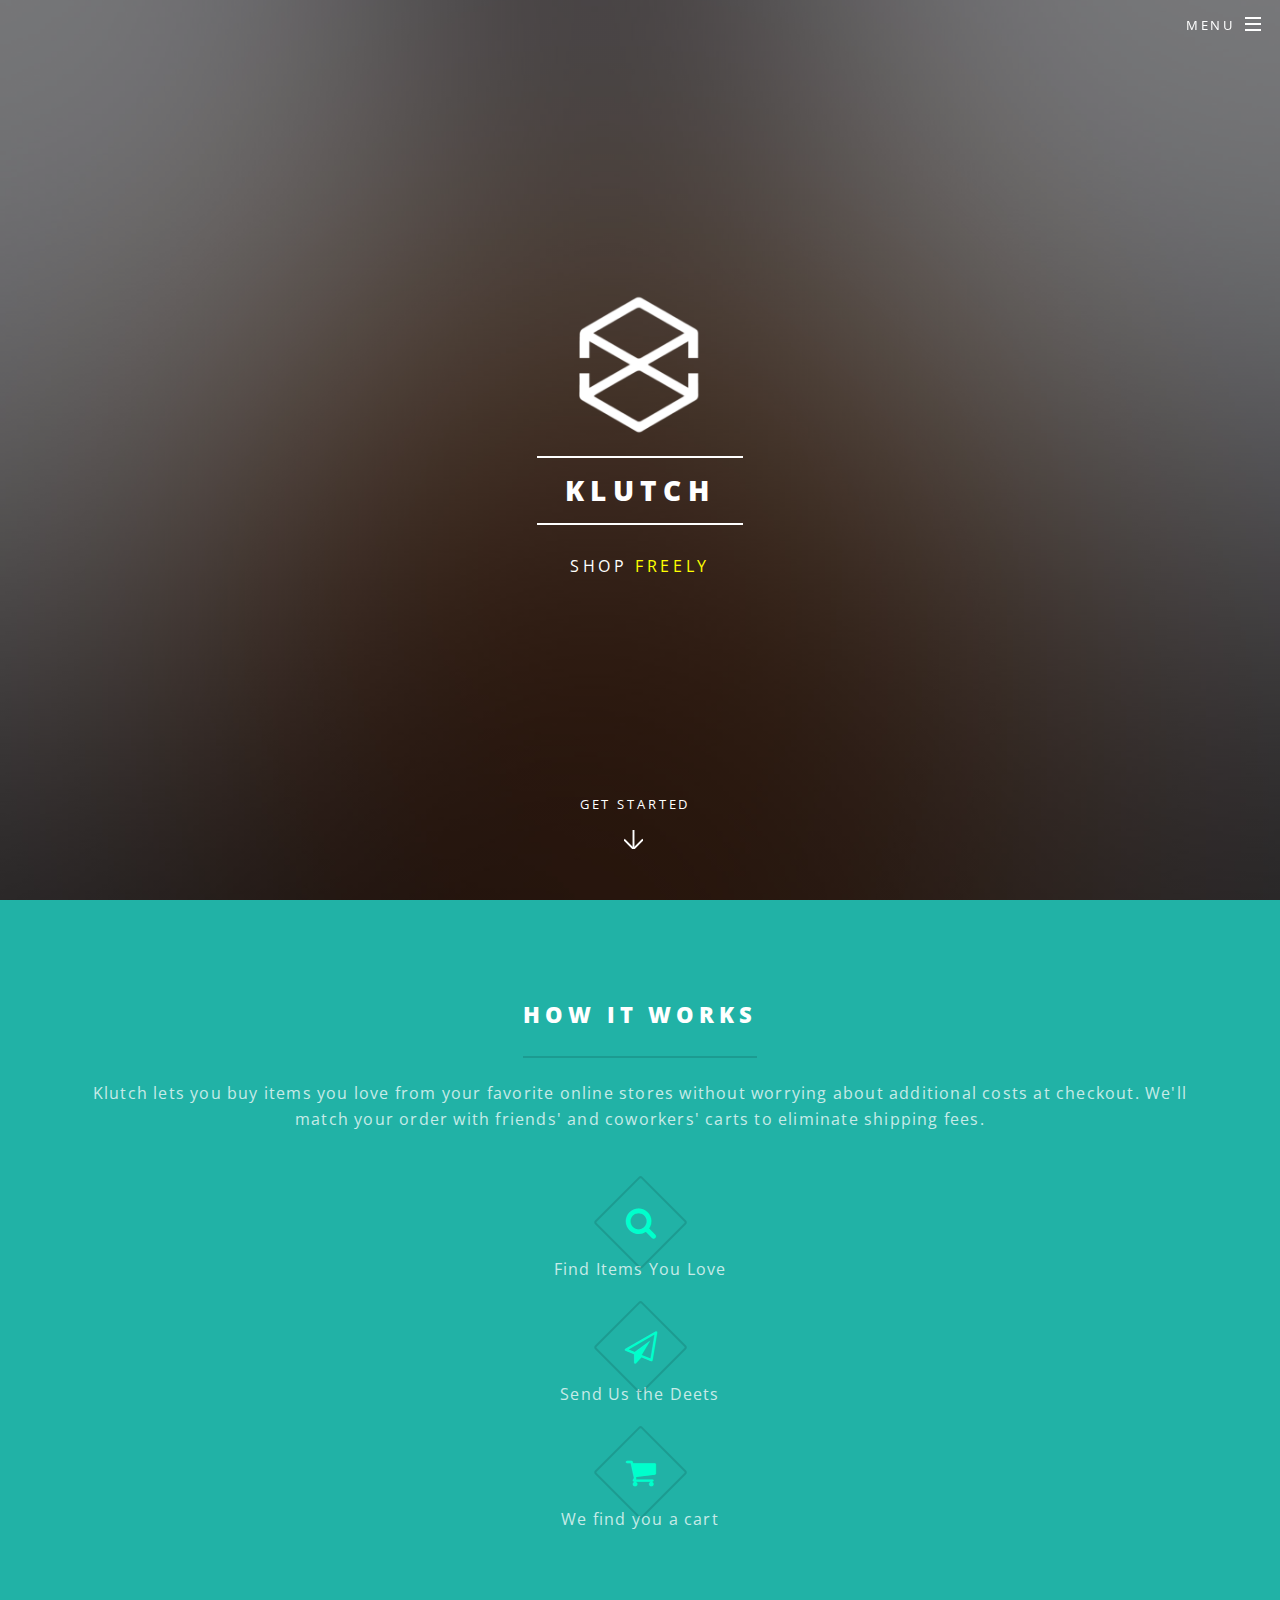
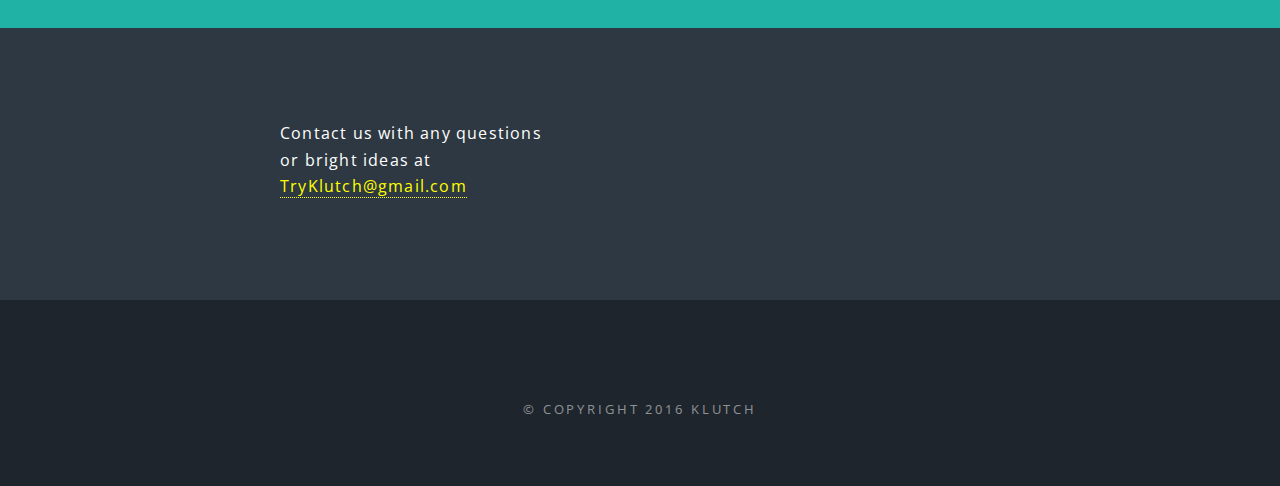
==== commit 996c09f3: "Update index.html" ====
--- a/index.html
+++ b/index.html
@@ -7,9 +7,11 @@
 <html>
 	<head>
 		<title>Klutch</title>
+		<link rel="icon" href="images/logo.png">
 		<meta charset="utf-8" />
 		<meta name="viewport" content="width=device-width, initial-scale=1" />
 		<!--[if lte IE 8]><script src="assets/js/ie/html5shiv.js"></script><![endif]-->
+		<link href="https://maxcdn.bootstrapcdn.com/bootstrap/3.3.6/css/bootstrap.min.css" rel="stylesheet" integrity="sha384-1q8mTJOASx8j1Au+a5WDVnPi2lkFfwwEAa8hDDdjZlpLegxhjVME1fgjWPGmkzs7" crossorigin="anonymous">
 		<link rel="stylesheet" href="assets/css/main.css" />
 		<!--[if lte IE 8]><link rel="stylesheet" href="assets/css/ie8.css" /><![endif]-->
 		<!--[if lte IE 9]><link rel="stylesheet" href="assets/css/ie9.css" /><![endif]-->
@@ -28,8 +30,8 @@
 									<a href="#menu" class="menuToggle"><span>Menu</span></a>
 									<div id="menu">
 										<ul>
-											<li><a href="index.html">Home</a></li>
-											<li><a href="about.html">About</a></li>
+											<li><a href="index.html">Get Klutch</a></li>
+											<li><a href="about.html">Shop</a></li>
 										</ul>
 									</div>
 								</li>
@@ -45,11 +47,11 @@
 						<div class="inner">
 							<h2>Klutch</h2>
 							<p>SHOP <span class="cta-yellow">FREELY</span></p>
-							<ul class="actions">
+							<!-- <ul class="actions">
 								<li><a href="#" class="button special">Get Started</a></li>
-							</ul>
+							</ul> -->
 						</div>
-						<a href="#one" class="more scrolly">Learn More</a>
+						<a href="#one" class="more scrolly">Get Started</a>
 					</section>
 
 				<!-- One -->
@@ -57,14 +59,21 @@
 						<div class="inner">
 							<header class="major">
 								<h2>HOW IT WORKS</h2>
-								<p>Aliquam ut ex ut augue consectetur interdum. Donec amet imperdiet eleifend<br />
-								fringilla tincidunt. Nullam dui leo Aenean mi ligula, rhoncus ullamcorper.</p>
+								<p>Klutch lets you buy items you love from your favorite online stores without worrying about additional costs at checkout. We'll match your order with friends' and coworkers' carts to eliminate shipping fees.</p>
 							</header>
-							<ul class="icons major">
-								<li><span class="icon fa-diamond major style1"><span class="label">Find Items You Love</span></span></li>
-								<li><span class="icon fa-heart-o major style2"><span class="label">Send Us the Deets</span></span></li>
-								<li><span class="icon fa-code major style3"><span class="label">We find you a cart</span></span></li>
-							</ul>
+
+							<div class="col-xs-4 inline icon-div">
+								<span class="icon fa-search major style1"></span>
+								<p>Find Items You Love</p>
+							</div>
+							<div class="col-xs-4 inline icon-div">
+								<span class="icon fa-paper-plane-o major style1"></span>
+								<p>Send Us the Deets</p>
+							</div>
+							<div class="col-xs-4 inline icon-div">
+								<span class="icon fa-shopping-cart major style1"></span>
+								<p>We find you a cart</p>
+							</div>
 						</div>
 					</section>
 
@@ -134,7 +143,6 @@
 					<section id="cta" class="wrapper style4">
 						<div class="inner">
 							<header>
-								<h2>Questions?</h2>
 								<p>Contact us with any questions <br> or bright ideas at <br> <a class="cta-yellow" href="mailto:tryklutch@gmail.com">TryKlutch@gmail.com</a></p>
 							</header>
 <!-- 							<ul class="actions vertical">
@@ -153,9 +161,9 @@
 							<li><a href="#" class="icon fa-dribbble"><span class="label">Dribbble</span></a></li>
 							<li><a href="#" class="icon fa-envelope-o"><span class="label">Email</span></a></li>
 						</ul> -->
-						<ul class="copyright">
-							<li>&copy; Copyright 2016 Klutch</li>
-						</ul>
+						<div class="copyright">
+							&copy; Copyright 2016 Klutch
+						</div>
 					</footer>
 
 			</div>
@@ -164,6 +172,7 @@
 			<script src="assets/js/jquery.min.js"></script>
 			<script src="assets/js/jquery.scrollex.min.js"></script>
 			<script src="assets/js/jquery.scrolly.min.js"></script>
+			<script src="https://maxcdn.bootstrapcdn.com/bootstrap/3.3.6/js/bootstrap.min.js" integrity="sha384-0mSbJDEHialfmuBBQP6A4Qrprq5OVfW37PRR3j5ELqxss1yVqOtnepnHVP9aJ7xS" crossorigin="anonymous"></script>
 			<script src="assets/js/skel.min.js"></script>
 			<script src="assets/js/util.js"></script>
 			<!--[if lte IE 8]><script src="assets/js/ie/respond.min.js"></script><![endif]-->
